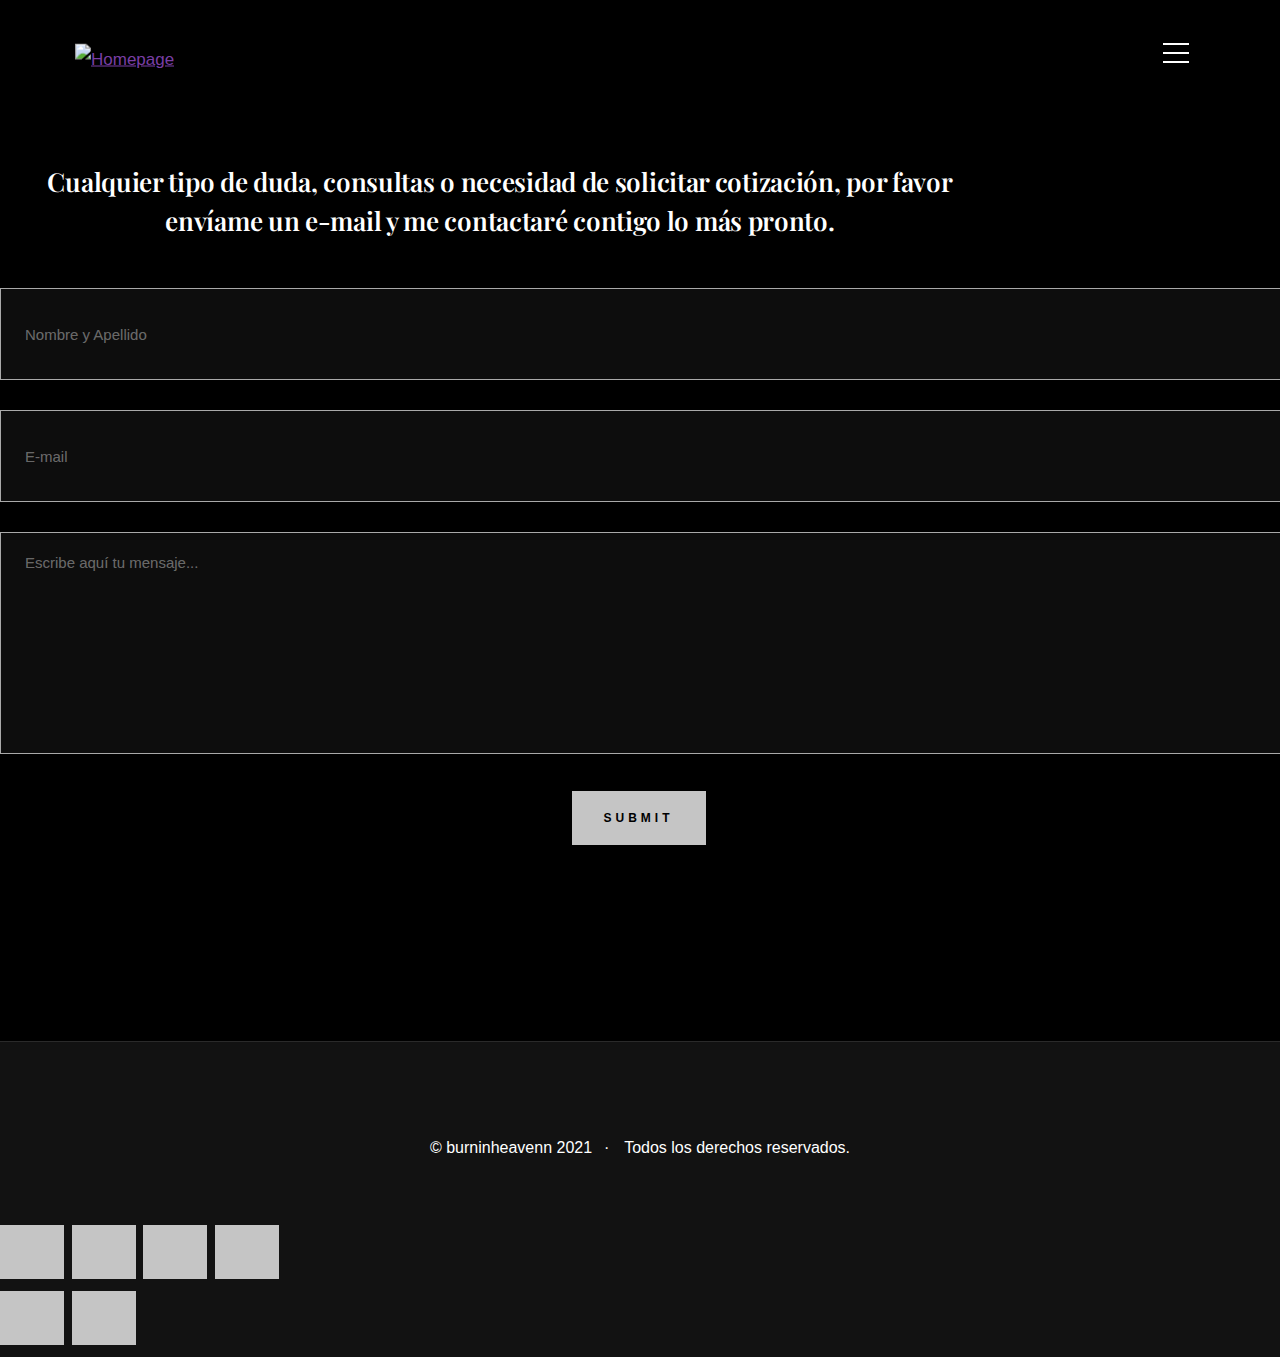
==== contact.html @ 13a66792 "Ajustes1" ====
<!DOCTYPE html>
<html class="no-js" lang="en">
<head>

    <!--- basic page needs
    ================================================== -->
    <meta charset="utf-8">
    <title>Néstor Arias - Portfolio</title>
    <meta name="description" content="">
    <meta name="author" content="">

    <!-- mobile specific metas
    ================================================== -->
    <meta name="viewport" content="width=device-width, initial-scale=1">

    <!-- CSS
    ================================================== -->
    <link rel="stylesheet" href="css/base.css">
    <link rel="stylesheet" href="css/vendor.css">
    <link rel="stylesheet" href="css/main.css">

    <!-- script
    ================================================== -->
    <script src="js/modernizr.js"></script>

    <!-- favicons
    ================================================== -->
    <link rel="shortcut icon" href="#" type="image/x-icon">
    <link rel="icon" href="#" type="image/x-icon">
    <link rel="preconnect" href="https://fonts.gstatic.com"> 
    <link href="https://fonts.googleapis.com/css2?family=Playfair+Display:ital,wght@0,400;0,500;0,600;0,700;0,800;0,900;1,400;1,500;1,600;1,700;1,800;1,900&display=swap" rel="stylesheet"> 

</head>


<body id="top">
    
    <!-- preloader
    ================================================== -->
    <div id="preloader">
        <div id="loader" class="dots-jump">
            <div></div>
            <div></div>
            <div></div>
        </div>
    </div>

    <!-- header
    ================================================== -->
    <header class="s-header">

        <div class="header-logo">
            <a class="site-logo" href="index.html">
                <img src="images/logosvg.svg" alt="Homepage">
            </a>
        </div> <!-- end header-logo -->

        <nav class="header-nav">

            <a href="#0" class="header-nav__close" title="close"><span>Close</span></a>

            <div class="header-nav__content">
                
                <ul class="header-nav__list">
                    <li><a href="index.html" title="inicio">Inicio</a></li>
                    <!-- <li><a href="#about" title="sobremi">Sobre mí</a></li>
                    <li><a href="#services" title="experiencia">Experiencia</a></li> -->
                    <li><a href="portfolio.html" title="portafolio">Portafolio</a></li>
                    <li><a href="contact.html" title="contacto">Contacto</a></li>
                </ul>
        
                <ul class="header-nav__social">
                    <li>
                        <a href="https://www.facebook.com/profile.php?id=586938598" target="_blank"><i class="fab fa-facebook"></i></a>
                    </li>
                    <li>
                        <a href="https://www.instagram.com/burninheavenn/" target="_blank"><i class="fab fa-instagram"></i></a>
                    </li>
                    <li>
                        <a href="https://www.behance.net/Nestorariasb" target="_blank"><i class="fab fa-behance"></i></a>
                    </li>
                </ul>

            </div> <!-- end header-nav__content -->

        </nav> <!-- end header-nav -->

        <a class="header-menu-toggle" href="#0">
            <span class="header-menu-icon"></span>
        </a>

    </header> <!-- end s-header -->



    <section id="contact" class="s-contact target-section">


        <div class="row section-header narrow" data-aos="fade-up">
            <div class="col-full">
                <h1 class="display-1">Cualquier tipo de duda, consultas o necesidad de solicitar cotización, por favor envíame un e-mail y me contactaré contigo lo más pronto.</h1>
            </div>
        </div> 

        <div class="row contact-main" data-aos="fade-up">
            <div class="col-six">
                <form action="">
                    <input type="text" placeholder="Nombre y Apellido">
                    <input type="email" placeholder="E-mail">
                    <textarea name="" id="" placeholder="Escribe aquí tu mensaje..."></textarea>
                    <input type="submit">
                </form>
            </div>
            <div class="col-six">
                <img style="width: 100%;" src="./images/portfolio/nestor/proyectosPersonales/th3.png" alt="">
            </div>
        </div>

    </section> 



    
    <footer>
        <div class="row">
            <div class="col-full ss-copyright">
                <span>© burninheavenn 2021</span> 
                <span>Todos los derechos reservados.</span>
            </div>
        </div>
    </footer>





    
    <div aria-hidden="true" class="pswp" role="dialog" tabindex="-1">

        <div class="pswp__bg"></div>
        <div class="pswp__scroll-wrap">

            <div class="pswp__container">
                <div class="pswp__item"></div>
                <div class="pswp__item"></div>
                <div class="pswp__item"></div>
            </div>

            <div class="pswp__ui pswp__ui--hidden">
                <div class="pswp__top-bar">
                    <div class="pswp__counter"></div><button class="pswp__button pswp__button--close" title="Close (Esc)"></button> <button class="pswp__button pswp__button--share" title=
                    "Share"></button> <button class="pswp__button pswp__button--fs" title="Toggle fullscreen"></button> <button class="pswp__button pswp__button--zoom" title=
                    "Zoom in/out"></button>
                    <div class="pswp__preloader">
                        <div class="pswp__preloader__icn">
                            <div class="pswp__preloader__cut">
                                <div class="pswp__preloader__donut"></div>
                            </div>
                        </div>
                    </div>
                </div>
                <div class="pswp__share-modal pswp__share-modal--hidden pswp__single-tap">
                    <div class="pswp__share-tooltip"></div>
                </div><button class="pswp__button pswp__button--arrow--left" title="Previous (arrow left)"></button> <button class="pswp__button pswp__button--arrow--right" title=
                "Next (arrow right)"></button>
                <div class="pswp__caption">
                    <div class="pswp__caption__center"></div>
                </div>
            </div>

        </div>

    </div>


    <!-- Java Script
    ================================================== -->
    <script src="js/jquery-3.2.1.min.js"></script>
    <script src="js/plugins.js"></script>
    <script src="js/main.js"></script>

</body>
---- css/main.css ----
/* =================================================================== 
 *
 *  Sublime v1.0 Main Stylesheet
 *  06-10-2018
 *  ------------------------------------------------------------------
 *
 *  TOC:
 *  # base style overrides
 *    ## links
 *  # typography & general theme styles
 *    ## Lists
 *    ## responsive video container
 *    ## floated image
 *    ## tables
 *    ## Spacing 
 *  # preloader
 *  # forms
 *    ## Style Placeholder Text
 *    ## Change Autocomplete styles
 *  # buttons
 *  # additional components
 *    ## alert box
 *    ## additional typo styles
 *    ## skillbars
 *  # reusable and common theme styles
 *    ## display headings
 *    ## section header
 *    ## grid overlay
 *  # header styles
 *    ## header logo
 *    ## main navigation
 *    ## mobile menu toggle 
 *  # home
 *    ## home content
 *    ## home video link
 *    ## home buttons
 *    ## home scroll
 *    ## home social
 *    ## home animations
 *  # about
 *    ## about process
 *  # services  
 *    ## services list
 *  # works
 *    ## bricks/masonry
 *  # clients
 *  # testimonials
 *  # contact
 *    ## contact social
 *  # footer
 *    ## copyright
 *    ## go top
 *
 * =================================================================== */


/* ===================================================================
 * # base style overrides
 *
 * ------------------------------------------------------------------- */
html {
  font-size: 10px;
}

@media only screen and (max-width:400px) {
  html {
    font-size: 9.411764705882353px;
  }

}

html,
body {
  height: 100%;
}

body {
  background: #121212;
  font-family: "Nunito Sans", sans-serif;
  font-size: 1.7rem;
  font-style: normal;
  font-weight: normal;
  line-height: 1.941;
  color: rgba(255, 255, 255, 0.3);
  margin: 0;
  padding: 0;
}





/* ------------------------------------------------------------------- 
 * ## links
 * ------------------------------------------------------------------- */
a {
  color: #793ea5;
  -webkit-transition: all 0.3s ease-in-out;
  transition: all 0.3s ease-in-out;
}

a:hover,
a:focus,
a:active {
  color: #FFFFFF;
}

a:hover,
a:active {
  outline: 0;
}


/* ===================================================================
 * # typography & general theme styles
 * 
 * ------------------------------------------------------------------- */
h1, h2, h3, h4, h5, h6, .h1, .h2, .h3, .h4, .h5, .h6 {
  font-family: "Playfair Display", sans-serif;
  font-weight: 600;
  color: #FFFFFF;
  text-rendering: optimizeLegibility;
}

h1, .h1, h2, .h2, h3, .h3, h4, .h4 {
  margin-top: 6rem;
  margin-bottom: 1.8rem;
}

@media only screen and (max-width:600px) {
  h1, .h1, h2, .h2, h3, .h3, h4, .h4 {
    margin-top: 5.1rem;
  }
}

h5, .h5, h6, .h6 {
  margin-top: 4.2rem;
  margin-bottom: 1.5rem;
}

@media only screen and (max-width:600px) {
  h5, .h5, h6, .h6 {
    margin-top: 3.6rem;
    margin-bottom: 0.9rem;
  }
}

h1, .h1 {
  font-size: 3.6rem;
  line-height: 1.25;
  letter-spacing: -.1rem;
}

@media only screen and (max-width:600px) {
  h1, .h1 {
    font-size: 3.3rem;
    letter-spacing: -.07rem;
  }
}

h2, .h2 {
  font-size: 3rem;
  line-height: 1.3;
}

h3, .h3 {
  font-size: 2.4rem;
  line-height: 1.25;
}

h4, .h4 {
  font-size: 2.1rem;
  line-height: 1.286;
}

h5, .h5 {
  font-size: 1.8rem;
  line-height: 1.333;
}

h6, .h6 {
  font-size: 1.6rem;
  line-height: 1.3125;
  text-transform: uppercase;
  letter-spacing: .16rem;
}

p img {
  margin: 0;
}

p.lead {
  font-family: "Nunito Sans", sans-serif;
  font-weight: 300;
  font-size: 2.4rem;
  line-height: 1.625;
  margin-bottom: 3.6rem;
  color: rgba(255, 255, 255, 0.2);
}

@media only screen and (max-width:1200px) {
  p.lead {
    font-size: 2.2rem;
  }

}

@media only screen and (max-width:1000px) {
  p.lead {
    font-size: 2.1rem;
  }

}

@media only screen and (max-width:800px) {
  p.lead {
    font-size: 2rem;
  }

}

em,
i,
strong,
b {
  font-size: inherit;
  line-height: inherit;
}

em,
i {
  font-family: "Nunito Sans", sans-serif;
  font-style: italic;
}

strong,
b {
  font-family: "Nunito Sans", sans-serif;
  font-weight: 700;
}

small {
  font-size: 1.2rem;
  line-height: inherit;
}

blockquote {
  margin: 3.9rem 0;
  padding-left: 4.5rem;
  position: relative;
}

blockquote:before {
  content: "\201C";
  font-size: 10rem;
  line-height: 0px;
  margin: 0;
  color: rgba(255, 255, 255, 0.15);
  font-family: arial, sans-serif;
  position: absolute;
  top: 3.6rem;
  left: 0;
}

blockquote p {
  font-family: "Nunito Sans", sans-serif;
  padding: 0;
  font-size: 2.1rem;
  line-height: 1.857;
  color: rgba(255, 255, 255, 0.7);
}

blockquote cite {
  display: block;
  font-family: "Montserrat", sans-serif;
  font-size: 1.4rem;
  font-style: normal;
  line-height: 1.5;
}

blockquote cite:before {
  content: "\2014 \0020";
}

blockquote cite a,
blockquote cite a:visited {
  color: rgba(255, 255, 255, 0.3);
  border: none;
}

abbr {
  font-family: "Nunito Sans", sans-serif;
  font-weight: 700;
  font-variant: small-caps;
  text-transform: lowercase;
  letter-spacing: .05rem;
  color: rgba(255, 255, 255, 0.2);
}

var,
kbd,
samp,
code,
pre {
  font-family: Consolas, "Andale Mono", Courier, "Courier New", monospace;
}

pre {
  padding: 2.4rem 3rem 3rem;
  background: #F1F1F1;
  overflow-x: auto;
}

code {
  font-size: 1.4rem;
  margin: 0 .2rem;
  padding: .3rem .6rem;
  white-space: nowrap;
  background: #1f1f1f;
  border: 1px solid #252525;
  color: rgba(255, 255, 255, 0.7);
  border-radius: 3px;
}

pre > code {
  display: block;
  white-space: pre;
  line-height: 2;
  padding: 0;
  margin: 0;
}

pre.prettyprint > code {
  border: none;
}

del {
  text-decoration: line-through;
}

abbr[title],
dfn[title] {
  border-bottom: 1px dotted;
  cursor: help;
  text-decoration: none;
}

mark {
  background: #ffd900;
  color: #000000;
}

hr {
  border: solid rgba(255, 255, 255, 0.05);
  border-width: 1px 0 0;
  clear: both;
  margin: 2.4rem 0 1.5rem;
  height: 0;
}

/* ------------------------------------------------------------------- 
 * ## Lists
 * ------------------------------------------------------------------- */
ol {
  list-style: decimal;
}

ul {
  list-style: disc;
}

li {
  display: list-item;
}

ol,
ul {
  margin-left: 1.7rem;
}

ul li {
  padding-left: .4rem;
}

ul ul,
ul ol,
ol ol,
ol ul {
  margin: .6rem 0 .6rem 1.7rem;
}

ul.disc li {
  display: list-item;
  list-style: none;
  padding: 0 0 0 .8rem;
  position: relative;
}

ul.disc li::before {
  content: "";
  display: inline-block;
  width: 8px;
  height: 8px;
  border-radius: 50%;
  background: #793ea5;
  position: absolute;
  left: -17px;
  top: 11px;
  vertical-align: middle;
}

dt {
  margin: 0;
  color: #793ea5;
}

dd {
  margin: 0 0 0 2rem;
}

/* ------------------------------------------------------------------- 
 * ## responsive video container
 * ------------------------------------------------------------------- */
.video-container {
  position: relative;
  padding-bottom: 56.25%;
  height: 0;
  overflow: hidden;
}

.video-container iframe,
.video-container object,
.video-container embed,
.video-container video {
  position: absolute;
  top: 0;
  left: 0;
}

/* ------------------------------------------------------------------- 
 * ## floated image
 * ------------------------------------------------------------------- */
img.pull-right {
  margin: 1.5rem 0 0 3rem;
}

img.pull-left {
  margin: 1.5rem 3rem 0 0;
}

/* ------------------------------------------------------------------- 
 * ## tables
 * ------------------------------------------------------------------- */
table {
  border-width: 0;
  width: 100%;
  max-width: 100%;
  font-family: "Nunito Sans", sans-serif;
  border-collapse: collapse;
}

th,
td {
  padding: 1.5rem 3rem;
  text-align: left;
  border-bottom: 1px solid rgba(255, 255, 255, 0.05);
}

th {
  color: #FFFFFF;
  font-family: "Nunito Sans", sans-serif;
  font-weight: 700;
}

td {
  line-height: 1.5;
}

th:first-child,
td:first-child {
  padding-left: 0;
}

th:last-child,
td:last-child {
  padding-right: 0;
}

.table-responsive {
  overflow-x: auto;
  -webkit-overflow-scrolling: touch;
}

/* ------------------------------------------------------------------- 
 * ## Spacing 
 * ------------------------------------------------------------------- */
button,
.btn {
  margin-bottom: 1.2rem;
}

fieldset {
  margin-bottom: 1.5rem;
}

input,
textarea,
select,
pre,
blockquote,
figure,
table,
p,
ul,
ol,
dl,
form,
.video-container,
.ss-custom-select {
  margin-bottom: 3rem;
}


/* ===================================================================
 * # preloader - (_preloader-dots.scss)
 *
 * ------------------------------------------------------------------- */
#preloader {
  position: fixed;
  top: 0;
  left: 0;
  right: 0;
  bottom: 0;
  background: #151515;
  z-index: 800;
  height: 100vh;
  width: 100%;
  overflow: hidden;
}

.no-js #preloader,
.oldie #preloader {
  display: none;
}

#loader {
  position: absolute;
  left: 50%;
  top: 50%;
  width: 6px;
  height: 6px;
  padding: 0;
  display: inline-block;
  -webkit-transform: translate3d(-50%, -50%, 0);
  -ms-transform: translate3d(-50%, -50%, 0);
  transform: translate3d(-50%, -50%, 0);
}

#loader > div {
  content: "";
  background: #FFFFFF;
  width: 6px;
  height: 6px;
  position: absolute;
  top: 0;
  left: 0;
  border-radius: 50%;
}

#loader > div:nth-of-type(1) {
  left: 15px;
}

#loader > div:nth-of-type(3) {
  left: -15px;
}

/* dots jump */
.dots-jump > div {
  -webkit-animation: dots-jump 1.2s infinite ease;
  animation: dots-jump 1.2s infinite ease;
  animation-delay: 0.2s;
}

.dots-jump > div:nth-of-type(1) {
  animation-delay: 0.4s;
}

.dots-jump > div:nth-of-type(3) {
  animation-delay: 0s;
}

@-webkit-keyframes dots-jump {
  0% {
    top: 0;
  }

  40% {
    top: -6px;
  }

  80% {
    top: 0;
  }

}

@keyframes dots-jump {
  0% {
    top: 0;
  }

  40% {
    top: -6px;
  }

  80% {
    top: 0;
  }

}

/* dots fade */
.dots-fade > div {
  -webkit-animation: dots-fade 1.6s infinite ease;
  animation: dots-fade 1.6s infinite ease;
  animation-delay: 0.4s;
}

.dots-fade > div:nth-of-type(1) {
  animation-delay: 0.8s;
}

.dots-fade > div:nth-of-type(3) {
  animation-delay: 0s;
}

@-webkit-keyframes dots-fade {
  0% {
    opacity: 1;
  }

  40% {
    opacity: 0.2;
  }

  80% {
    opacity: 1;
  }

}

@keyframes dots-fade {
  0% {
    opacity: 1;
  }

  40% {
    opacity: 0.2;
  }

  80% {
    opacity: 1;
  }

}

/* dots pulse */
.dots-pulse > div {
  -webkit-animation: dots-pulse 1.2s infinite ease;
  animation: dots-pulse 1.2s infinite ease;
  animation-delay: 0.2s;
}

.dots-pulse > div:nth-of-type(1) {
  animation-delay: 0.4s;
}

.dots-pulse > div:nth-of-type(3) {
  animation-delay: 0s;
}

@-webkit-keyframes dots-pulse {
  0% {
    -webkit-transform: scale(1);
    transform: scale(1);
  }

  40% {
    -webkit-transform: scale(1.1);
    transform: scale(1.3);
  }

  80% {
    -webkit-transform: scale(1);
    transform: scale(1);
  }

}

@keyframes dots-pulse {
  0% {
    -webkit-transform: scale(1);
    transform: scale(1);
  }

  40% {
    -webkit-transform: scale(1.1);
    transform: scale(1.3);
  }

  80% {
    -webkit-transform: scale(1);
    transform: scale(1);
  }

}


/* ===================================================================
 * # forms
 *
 * ------------------------------------------------------------------- */
fieldset {
  border: none;
}

input[type="email"],
input[type="number"],
input[type="search"],
input[type="text"],
input[type="tel"],
input[type="url"],
input[type="password"],
textarea,
select {
  display: block;
  height: 6rem;
  padding: 1.5rem 2.4rem;
  border: 1px darkgray solid;
  outline: none;
  color: rgba(255, 255, 255, 0.7);
  font-family: "Nunito Sans", sans-serif;
  font-size: 1.5rem;
  line-height: 3rem;
  width: 100%;
  background: rgba(255, 255, 255, 0.05);
  -webkit-transition: all 0.3s ease-in-out;
  transition: all 0.3s ease-in-out;

}

.ss-custom-select {
  position: relative;
  padding: 0;
}

.ss-custom-select select {
  -webkit-appearance: none;
  -moz-appearance: none;
  -ms-appearance: none;
  -o-appearance: none;
  appearance: none;
  text-indent: 0.01px;
  text-overflow: '';
  margin: 0;
  line-height: 3rem;
  vertical-align: middle;
}

.ss-custom-select select option {
  padding-left: 2rem;
  padding-right: 2rem;
  color: #666666;
  background: #FFFFFF;
}

.ss-custom-select select::-ms-expand {
  display: none;
}

.ss-custom-select::after {
  border-bottom: 2px solid rgba(255, 255, 255, 0.5);
  border-right: 2px solid rgba(255, 255, 255, 0.5);
  content: '';
  display: block;
  height: 8px;
  width: 8px;
  margin-top: -7px;
  pointer-events: none;
  position: absolute;
  right: 2.4rem;
  top: 50%;
  -webkit-transform-origin: 66% 66%;
  -ms-transform-origin: 66% 66%;
  transform-origin: 66% 66%;
  -webkit-transform: rotate(45deg);
  -ms-transform: rotate(45deg);
  transform: rotate(45deg);
  -webkit-transition: all 0.15s ease-in-out;
  transition: all 0.15s ease-in-out;
}

/* IE9 and below */
.oldie .cl-custom-select::after {
  display: none;
}

textarea {
  min-height: 190px;
}

form{
  width: 100%;
}

input[type="email"]:focus,
input[type="number"]:focus,
input[type="search"]:focus,
input[type="text"]:focus,
input[type="tel"]:focus,
input[type="url"]:focus,
input[type="password"]:focus,
textarea:focus,
select:focus {
  color: #FFFFFF;
}

label,
legend {
  font-family: "Nunito Sans", sans-serif;
  font-weight: 700;
  font-size: 1.4rem;
  margin-bottom: .9rem;
  line-height: 1.714;
  color: #FFFFFF;
  display: block;
}

input[type="checkbox"],
input[type="radio"] {
  display: inline;
}

label > .label-text {
  display: inline-block;
  margin-left: 1rem;
  font-family: "Nunito Sans", sans-serif;
  font-weight: normal;
  line-height: inherit;
}

label > input[type="checkbox"],
label > input[type="radio"] {
  margin: 0;
  position: relative;
  top: .15rem;
}

/* ------------------------------------------------------------------- 
 * ## Style Placeholder Text
 * ------------------------------------------------------------------- */
::-webkit-input-placeholder {

  /* WebKit, Blink, Edge */
  color: rgba(255, 255, 255, 0.4);
}

:-moz-placeholder {

  /* Mozilla Firefox 4 to 18 */
  color: rgba(255, 255, 255, 0.4);
  opacity: 1;
}

::-moz-placeholder {

  /* Mozilla Firefox 19+ */
  color: rgba(255, 255, 255, 0.4);
  opacity: 1;
}

:-ms-input-placeholder {

  /* Internet Explorer 10-11 */
  color: rgba(255, 255, 255, 0.4);
}

::-ms-input-placeholder {

  /* Microsoft Edge */
  color: rgba(255, 255, 255, 0.4);
}

::placeholder {

  /* Most modern browsers support this now. */
  color: rgba(255, 255, 255, 0.4);
}

.placeholder {
  color: rgba(255, 255, 255, 0.4) !important;
}

/* ------------------------------------------------------------------- 
 * ## Change Autocomplete styles in Chrome
 * ------------------------------------------------------------------- */
input:-webkit-autofill,
input:-webkit-autofill:hover,
input:-webkit-autofill:focus
input:-webkit-autofill,
textarea:-webkit-autofill,
textarea:-webkit-autofill:hover
textarea:-webkit-autofill:focus,
select:-webkit-autofill,
select:-webkit-autofill:hover,
select:-webkit-autofill:focus {
  -webkit-text-fill-color: #793ea5;
  transition: background-color 5000s ease-in-out 0s;
}


/* ===================================================================
 * # buttons
 *
 * ------------------------------------------------------------------- */
.btn,
button,
input[type="submit"],
input[type="reset"],
input[type="button"] {
  display: inline-block;
  font-family: "Nunito Sans", sans-serif;
  font-weight: 700;
  font-size: 1.2rem;
  text-transform: uppercase;
  letter-spacing: .4rem;
  height: 5.4rem;
  line-height: 5rem;
  padding: 0 3rem;
  margin: 0 .3rem 1.2rem 0;
  color: #000000;
  text-decoration: none;
  text-align: center;
  white-space: nowrap;
  cursor: pointer;
  -webkit-transition: all 0.3s ease-in-out;
  transition: all 0.3s ease-in-out;
  background-color: #c5c5c5;
  border: .2rem solid #c5c5c5;
}

.btn:hover,
button:hover,
input[type="submit"]:hover,
input[type="reset"]:hover,
input[type="button"]:hover,
.btn:focus,
button:focus,
input[type="submit"]:focus,
input[type="reset"]:focus,
input[type="button"]:focus {
  background-color: #b8b8b8;
  border-color: #b8b8b8;
  color: #000000;
  outline: 0;
}

/* button primary
 * ------------------------------------------------- */
.btn.btn--primary,
button.btn--primary,
input[type="submit"].btn--primary,
input[type="reset"].btn--primary,
input[type="button"].btn--primary {
  background: #793ea5;
  border-color: #793ea5;
  color: #FFFFFF;
}

.btn.btn--primary:hover,
button.btn--primary:hover,
input[type="submit"].btn--primary:hover,
input[type="reset"].btn--primary:hover,
input[type="button"].btn--primary:hover,
.btn.btn--primary:focus,
button.btn--primary:focus,
input[type="submit"].btn--primary:focus,
input[type="reset"].btn--primary:focus,
input[type="button"].btn--primary:focus {
  background: #6b3792;
  border-color: #6b3792;
}

/* button modifiers
 * ------------------------------------------------- */
.btn.full-width,
button.full-width {
  width: 100%;
  margin-right: 0;
}

.btn--medium,
button.btn--medium {
  height: 5.7rem !important;
  line-height: 5.3rem !important;
}

.btn--large,
button.btn--large {
  height: 6rem !important;
  line-height: 5.6rem !important;
}

.btn--stroke,
button.btn--stroke {
  background: transparent !important;
  border: 0.2rem solid #FFFFFF;
  color: #FFFFFF;
}

.btn--stroke:hover,
button.btn--stroke:hover {
  background: #FFFFFF !important;
  border: 0.2rem solid #FFFFFF;
  color: #000000;
}

.btn--pill,
button.btn--pill {
  padding-left: 3rem !important;
  padding-right: 3rem !important;
  border-radius: 1000px !important;
}

button::-moz-focus-inner,
input::-moz-focus-inner {
  border: 0;
  padding: 0;
}


/* =================================================================== 
 * # additional components
 *
 * ------------------------------------------------------------------- */

/* ------------------------------------------------------------------- 
 * ## alert box - (_alert-box.scss)
 * ------------------------------------------------------------------- */
.alert-box {
  padding: 2.1rem 4rem 2.1rem 3rem;
  position: relative;
  margin-bottom: 3rem;
  border-radius: 3px;
  font-family: "Nunito Sans", sans-serif;
  font-weight: 600;
  font-size: 1.5rem;
  line-height: 1.6;
}

.alert-box__close {
  position: absolute;
  right: 1.8rem;
  top: 1.8rem;
  cursor: pointer;
}

.alert-box__close.fa {
  font-size: 12px;
}

.alert-box--error {
  background-color: #ffd1d2;
  color: #e65153;
}

.alert-box--success {
  background-color: #c8e675;
  color: #758c36;
}

.alert-box--info {
  background-color: #d7ecfb;
  color: #4a95cc;
}

.alert-box--notice {
  background-color: #fff099;
  color: #bba31b;
}

/* ------------------------------------------------------------------- 
 * ## additional typo styles - (_additional-typo.scss)
 * ------------------------------------------------------------------- */

/* drop cap 
 * ----------------------------------------------- */
.drop-cap:first-letter {
  float: left;
  margin: 0;
  padding: 1.5rem .6rem 0 0;
  font-family: "Nunito Sans", sans-serif;
  font-weight: 700;
  font-size: 8.4rem;
  line-height: 6rem;
  text-indent: 0;
  background: transparent;
  color: rgba(255, 255, 255, 0.7);
}

/* line definition style 
 * ----------------------------------------------- */
.lining dt,
.lining dd {
  display: inline;
  margin: 0;
}

.lining dt + dt:before,
.lining dd + dt:before {
  content: "\A";
  white-space: pre;
}

.lining dd + dd:before {
  content: ", ";
}

.lining dd + dd:before {
  content: ", ";
}

.lining dd:before {
  content: ": ";
  margin-left: -0.2em;
}

/* dictionary definition style 
 * ----------------------------------------------- */
.dictionary-style dt {
  display: inline;
  counter-reset: definitions;
}

.dictionary-style dt + dt:before {
  content: ", ";
  margin-left: -0.2em;
}

.dictionary-style dd {
  display: block;
  counter-increment: definitions;
}

.dictionary-style dd:before {
  content: counter(definitions, decimal) ". ";
}

/** 
 * Pull Quotes
 * -----------
 * markup:
 *
 * <aside class="pull-quote">
 *    <blockquote>
 *      <p></p>
 *    </blockquote>
 *  </aside>
 *
 * --------------------------------------------------------------------- */
.pull-quote {
  position: relative;
  padding: 2.1rem 3rem 2.1rem 0px;
}

.pull-quote:before,
.pull-quote:after {
  height: 1em;
  position: absolute;
  font-size: 10rem;
  font-family: Arial, Sans-Serif;
  color: rgba(255, 255, 255, 0.15);
}

.pull-quote:before {
  content: "\201C";
  top: -3.6rem;
  left: 0;
}

.pull-quote:after {
  content: '\201D';
  bottom: 3.6rem;
  right: 0;
}

.pull-quote blockquote {
  margin: 0;
}

.pull-quote blockquote:before {
  content: none;
}

/** 
 * Stats Tab
 * ---------
 * markup:
 *
 * <ul class="stats-tabs">
 *    <li><a href="#">[value]<em>[name]</em></a></li>
 *  </ul>
 *
 * Extend this object into your markup.
 *
 * --------------------------------------------------------------------- */
.stats-tabs {
  padding: 0;
  margin: 3rem 0;
}

.stats-tabs li {
  display: inline-block;
  margin: 0 1.5rem 3rem 0;
  padding: 0 1.5rem 0 0;
  border-right: 1px solid rgba(255, 255, 255, 0.05);
}

.stats-tabs li:last-child {
  margin: 0;
  padding: 0;
  border: none;
}

.stats-tabs li a {
  display: inline-block;
  font-size: 2.5rem;
  font-family: "Nunito Sans", sans-serif;
  font-weight: 700;
  border: none;
  color: #FFFFFF;
}

.stats-tabs li a:hover {
  color: #793ea5;
}

.stats-tabs li a em {
  display: block;
  margin: .6rem 0 0 0;
  font-family: "Nunito Sans", sans-serif;
  font-size: 1.4rem;
  font-weight: normal;
  font-style: normal;
}

/* ------------------------------------------------------------------- 
 * ## skillbars  - (_skillbars.scss)
 * ------------------------------------------------------------------- */
.skill-bars {
  list-style: none;
  margin: 6rem 0 3rem;
}

.skill-bars li {
  height: .6rem;
  background: rgba(255, 255, 255, 0.1);
  width: 100%;
  margin-bottom: 6.9rem;
  padding: 0;
  position: relative;
}

.skill-bars li strong {
  position: absolute;
  left: 0;
  top: -3rem;
  font-family: "Nunito Sans", sans-serif;
  font-weight: 700;
  color: #FFFFFF;
  text-transform: uppercase;
  letter-spacing: .2rem;
  font-size: 1.4rem;
  line-height: 2.4rem;
}

.skill-bars li .progress {
  background: #793ea5;
  position: relative;
  height: 100%;
}

.skill-bars li .progress span {
  position: absolute;
  right: 0;
  top: -3.6rem;
  display: block;
  font-family: "Nunito Sans", sans-serif;
  color: #FFFFFF;
  font-size: 1.1rem;
  line-height: 1;
  background: #793ea5;
  padding: .6rem .6rem;
  border-radius: 3px;
}

.skill-bars li .progress span::after {
  position: absolute;
  left: 50%;
  bottom: -5px;
  margin-left: -5px;
  border-right: 5px solid transparent;
  border-left: 5px solid transparent;
  border-top: 5px solid #793ea5;
  content: "";
}

.skill-bars li .percent5 {
  width: 5%;
}

.skill-bars li .percent10 {
  width: 10%;
}

.skill-bars li .percent15 {
  width: 15%;
}

.skill-bars li .percent20 {
  width: 20%;
}

.skill-bars li .percent25 {
  width: 25%;
}

.skill-bars li .percent30 {
  width: 30%;
}

.skill-bars li .percent35 {
  width: 35%;
}

.skill-bars li .percent40 {
  width: 40%;
}

.skill-bars li .percent45 {
  width: 45%;
}

.skill-bars li .percent50 {
  width: 50%;
}

.skill-bars li .percent55 {
  width: 55%;
}

.skill-bars li .percent60 {
  width: 60%;
}

.skill-bars li .percent65 {
  width: 65%;
}

.skill-bars li .percent70 {
  width: 70%;
}

.skill-bars li .percent75 {
  width: 75%;
}

.skill-bars li .percent80 {
  width: 80%;
}

.skill-bars li .percent85 {
  width: 85%;
}

.skill-bars li .percent90 {
  width: 90%;
}

.skill-bars li .percent95 {
  width: 95%;
}

.skill-bars li .percent100 {
  width: 100%;
}


/* ===================================================================
 * # reusable and common theme styles
 *
 * ------------------------------------------------------------------- */
body.menu-is-open {
  overflow: hidden;
}

.wide {
  max-width: 1400px;
}

.narrow {
  max-width: 1000px;
}

.bit-narrow {
  max-width: 1120px;
}

.darker {
  background-color: #0f0f0f;
}

/* ------------------------------------------------------------------- 
 * ## display headings
 * ------------------------------------------------------------------- */
.display-1 {
  font-family: "Playfair Display", sans-serif;
  font-weight: 600;
  font-size: 2.6rem;
  line-height: 1.5;
  letter-spacing: -0.03rem;
  margin-top: 0;
  margin-bottom: 4.8rem;
}

.subhead {
  font-family: "Playfair Display", sans-serif;
  font-weight: 600;
  font-size: 1.8rem;
  line-height: 1.333;
  text-transform: uppercase;
  letter-spacing: .25rem;
  color: #793ea5;
  margin-top: 0;
  margin-bottom: 3rem;
  position: relative;
}

.item-title {
  font-size: 2.4rem;
  line-height: 1.5;
  margin-top: 0;
  margin-bottom: 2.4rem;
}


.rowBotonVolver{
  display: flex;
  flex-direction: column;
  align-items: center;
}

.rowBotonVolver button{
  margin-top: 40px;
  max-width: 300px;
  border: 1px solid darkgray;
  background-color: transparent;
  color: darkgray;
  transition: 0.3s;
}

.rowBotonVolver button:hover{
  border: 1px solid darkgray;
  background-color: darkgray;
  color: black;
  transition: 0.3s;
}


/* ------------------------------------------------------------------- 
 * ## section header
 * ------------------------------------------------------------------- */
.section-header.has-bottom-sep {
  padding-bottom: 1.5rem;
  position: relative;
  text-align: center;
}

.section-header.has-bottom-sep::before {
  content: "";
  display: inline-block;
  height: 1px;
  width: 550px;
  background-color: rgba(255, 255, 255, 0.05);
  position: absolute;
  bottom: 0;
  left: 50%;
  -webkit-transform: translateX(-50%);
  -ms-transform: translateX(-50%);
  transform: translateX(-50%);
}

/* ------------------------------------------------------------------- 
 * ## grid overlay
 * ------------------------------------------------------------------- */
.grid-overlay {
  display: block;
  content: "";
  position: absolute;
  top: 0;
  left: 50%;
  bottom: 0;
  right: 0;
  max-width: 1200px;
  width: 89%;
  height: 100%;
  opacity: .5;
  border-right: 1px solid rgba(255, 255, 255, 0.1);
  border-left: 1px solid rgba(255, 255, 255, 0.1);
  -webkit-transform: translate3d(-50%, 0, 0);
  -ms-transform: translate3d(-50%, 0, 0);
  transform: translate3d(-50%, 0, 0);
  z-index: 3;
}

.grid-overlay > div,
.grid-overlay::before,
.grid-overlay::after {
  background-color: rgba(255, 255, 255, 0.1);
  position: absolute;
  top: 0;
  bottom: 0;
  height: 100%;
  width: 1px;
}

.grid-overlay::before {
  content: "";
  left: 25%;
}

.grid-overlay::after {
  content: "";
  right: 25%;
}

.grid-overlay > div {
  left: 50%;
}

.portfolio_item_header{

  background-position: center center;
  background-size: cover;
  background-attachment: fixed;
  filter: grayscale(100%);
}

.portfolio_item_header div{
  height: 100%;
  padding: 30px 10%;
  background-color: rgba(0,0,0,0.8);
  text-align: center;
  color: white;
}

.portfolio_item_header p{
  font-size: 13px;
}

.portfolio_item_header0{
  background-image:url(/images/portfolio/nestor/superficieSimbolica/zoom5.png);
}

.portfolio_item_header1{
  background-image:url(/images/portfolio/nestor/proyectosPersonales/pr2.png);
}

.portfolio_item_header2{
  background-image:url(/images/portfolio/nestor/superficieSimbolica/zoom2.png);
}





/* ------------------------------------------------------------------- 
 * responsive:
 * reusable and common theme styles
 * ------------------------------------------------------------------- */
@media only screen and (max-width:1600px) {
  .grid-overlay {
    border-right: none !important;
    border-left: none !important;
  }

  .grid-overlay::before {
    left: 22.5%;
  }

  .grid-overlay::after {
    right: 22.5%;
  }

}

@media only screen and (max-width:1200px) {
  .display-1 {
    font-size: 4.5rem;
  }

  .display-1 br {
    display: none;
  }

}

@media only screen and (max-width:1100px) {
  .display-1 {
    font-size: 4.2rem;
  }

}

@media only screen and (max-width:1000px) {
  .display-1 {
    font-size: 4rem;
  }

}

@media only screen and (max-width:800px) {
  .display-1 {
    font-size: 3.6rem;
    margin-bottom: 4.5rem;
  }

  .subhead {
    font-size: 1.6rem;
  }

  .section-header.has-bottom-sep::before {
    width: 300px;
  }

}

@media only screen and (max-width:700px) {
  .display-1 {
    font-size: 3.2rem;
  }

  .subhead {
    font-size: 1.5rem;
  }

}

@media only screen and (max-width:600px) {
  .display-1 {
    font-size: 2.8rem;
    margin-bottom: 4.2rem;
  }

  .header-nav__list {
    padding: 0;
  }

}

@media only screen and (max-width:500px) {
  .display-1 {
    font-size: 2.6rem;
  }

  .section-header.has-bottom-sep::before {
    width: 200px;
  }

}

@media only screen and (max-width:400px) {
  .display-1 {
    font-size: 2.4rem;
  }

  .subhead {
    font-size: 1.4rem;
  }

  .item-title {
    font-size: 2.1rem;
  }

  .grid-overlay > div,
  .grid-overlay::before,
  .grid-overlay::after {
    display: none;
  }

}


/* ===================================================================
 * # header styles
 *
 * ------------------------------------------------------------------- */
.s-header {
  z-index: 500;
  width: 100%;
  height: 78px;
  background-color: transparent;
  position: absolute;
  top: 21px;
}

/* -------------------------------------------------------------------
 * ## header logo
 * ------------------------------------------------------------------- */
.header-logo {
  z-index: 501;
  display: inline-block;
  margin: 0;
  padding: 0;
  position: absolute;
  left: 7.5rem;
  top: 50%;
  -webkit-transform: translateY(-50%);
  -ms-transform: translateY(-50%);
  transform: translateY(-50%);
  -webkit-transition: all 0.3s ease-in-out;
  transition: all 0.3s ease-in-out;
}

.header-logo a {
  display: block;
  padding: 0;
  outline: 0;
  border: none;
}

.header-logo img {
  width: 80px;
}

/* ------------------------------------------------------------------- 
 * ## main navigation 
 * ------------------------------------------------------------------- */
.header-nav {
  z-index: 600;
  font-size: 1.6rem;
  line-height: 1.875;
  padding: 3.6rem 3rem 3.6rem 6rem;
  height: 100%;
  width: 30%;
  background: #0C0C0C;
  color: rgba(255, 255, 255, 0.25);
  overflow-y: auto;
  overflow-x: hidden;
  position: fixed;
  right: 0;
  top: 0;
  -webkit-transition: all 0.5s cubic-bezier(0.7, 0.3, 0, 1);
  transition: all 0.5s cubic-bezier(0.7, 0.3, 0, 1);
  -webkit-transform: translateZ(0);
  -webkit-backface-visibility: hidden;
  -webkit-transform: translate3d(100%, 0, 0);
  -ms-transform: translate3d(100%, 0, 0);
  transform: translate3d(100%, 0, 0);
  visibility: hidden;
}

.header-nav a,
.header-nav a:visited {
  color: rgba(255, 255, 255, 0.5);
}

.header-nav a:hover,
.header-nav a:focus,
.header-nav a:active {
  color: white;
}

.header-nav h3 {
  display: inline-block;
  font-family: "Playfair Display", sans-serif;
  font-weight: 700;
  font-size: 12px;
  line-height: 1.25;
  text-transform: uppercase;
  letter-spacing: .4rem;
  margin-bottom: 7.2rem;
  margin-top: 1.2rem;
  padding-right: 140px;
  color: #793ea5;
  position: relative;
}

.header-nav h3::after {
  content: "";
  display: block;
  height: 1px;
  width: 110px;
  background-color: #793ea5;
  position: absolute;
  top: 50%;
  right: 0;
}

.header-nav p {
  margin-bottom: 2.7rem;
}

.header-nav__content,
.header-nav h3 {
  left: 100px;
  opacity: 0;
  visibility: hidden;
  -webkit-transform: translateZ(0);
  -webkit-backface-visibility: hidden;
}

.header-nav__content {
  position: relative;
  max-width: 300px;
}

.header-nav__list {
  font-family: "Playfair Display", sans-serif;
  font-weight: 600;
  font-size: 2.8rem;
  line-height: 1.286;
  margin: 0 0 4.2rem 0;
  padding-top: 70px;
  list-style: none;
  counter-reset: ctr;
}

.header-nav__list li {
  padding: .9rem 0;
}

.header-nav__list a {
  display: block;
  color: #FFFFFF;
  position: relative;
}

.header-nav__list a::before {
  display: block;
  content: counter(ctr, decimal-leading-zero) ".";
  counter-increment: ctr;
  font-family: "Playfair Display", sans-serif;
  font-size: 11px;
  color: rgba(255, 255, 255, 0.25);
  -webkit-transition: all 0.5s ease-in-out;
  transition: all 0.5s ease-in-out;
  position: relative;
}

.header-nav__list a:hover::before {
  color: #ff0000;
}

.header-nav__list .current a::before {
  color: #ff0000;
}

.header-nav__social {
  list-style: none;
  display: inline-block;
  font-size: 2.4rem;
  margin: 0;
}

.header-nav__social li {
  display: inline-block;
  margin-right: 12px;
  padding-left: 0;
}

.header-nav__social li a {
  color: rgba(255, 255, 255, 0.15);
}

.header-nav__social li a:hover,
.header-nav__social li a:focus {
  color: white;
}

.header-nav__social li:last-child {
  margin: 0;
}

.header-nav__close {
  z-index: 601;
  display: block;
  height: 30px;
  width: 30px;
  position: absolute;
  top: 39px;
  right: 30px;
  font: 0/0 a;
  text-shadow: none;
  color: transparent;
}





.header-nav__close span::before,
.header-nav__close span::after {
  content: "";
  display: block;
  height: 2px;
  width: 16px;
  background-color: #FFFFFF;
  position: absolute;
  top: 50%;
  left: 7px;
  margin-top: -1px;
}

.header-nav__close span::before {
  -webkit-transform: rotate(-45deg);
  -ms-transform: rotate(-45deg);
  transform: rotate(-45deg);
}

.header-nav__close span::after {
  -webkit-transform: rotate(45deg);
  -ms-transform: rotate(45deg);
  transform: rotate(45deg);
}

/* menu is open
 * ----------------------------------------------- */
.menu-is-open .header-nav {
  -webkit-transform: translate3d(0, 0, 0);
  -ms-transform: translate3d(0, 0, 0);
  transform: translate3d(0, 0, 0);
  visibility: visible;
  -webkit-overflow-scrolling: touch;
}

.menu-is-open .header-nav .header-nav__content,
.menu-is-open .header-nav h3 {
  opacity: 1;
  visibility: visible;
  -webkit-transition-property: all;
  transition-property: all;
  -webkit-transition-duration: 1s;
  transition-duration: 1s;
  -webkit-transition-timing-function: ease-in-out;
  transition-timing-function: ease-in-out;
  -webkit-transition-delay: 0.5s;
  transition-delay: 0.5s;
  left: 0;
}

/* ------------------------------------------------------------------- 
 * ## mobile menu toggle 
 * ------------------------------------------------------------------- */
.header-menu-toggle {
  width: 48px;
  height: 45px;
  line-height: 45px;
  font-family: "Playfair Display", sans-serif;
  font-weight: 600;
  font-size: 13px;
  text-transform: uppercase;
  letter-spacing: .5rem;
  color: #FFFFFF;
  -webkit-transition: all 0.5s ease-in-out;
  transition: all 0.5s ease-in-out;
  position: fixed;
  right: 8rem;
  top: 30px;
}

.header-menu-toggle.opaque {
  background-color: #000000;
}

.header-menu-icon {
  display: block;
  width: 26px;
  height: 2px;
  margin-top: -1px;
  right: auto;
  bottom: auto;
  background-color: white;
  position: absolute;
  left: 11px;
  top: 50%;
}

.header-menu-icon::before,
.header-menu-icon::after {
  content: '';
  width: 100%;
  height: 100%;
  background-color: inherit;
  position: absolute;
  left: 0;
}

.header-menu-icon::before {
  top: -9px;
}

.header-menu-icon::after {
  bottom: -9px;
}

/* ------------------------------------------------------------------- 
 * responsive:
 * header
 * ------------------------------------------------------------------- */
@media only screen and (max-width:1200px) {
  .header-logo {
    left: 60px;
  }

  .header-menu-toggle {
    right: 60px;
  }

}

@media only screen and (max-width:900px) {
  .header-nav h3 {
    padding-right: 0;
  }

  .header-nav h3::after {
    display: none;
  }

  .header-nav__content {
    max-width: 280px;
  }

  .header-nav__list {
    font-size: 2.5rem;
  }

  .header-nav__list li {
    padding: .6rem 0;
  }

}

@media only screen and (max-width:800px) {
  .header-logo {
    left: 40px;
  }

  .header-nav {
    width: 100%;
    padding: 3.6rem 3rem 3.6rem 5rem;
  }

  .header-menu-toggle {
    right: 40px;
  }

}

@media only screen and (max-width:600px) {
  .s-header {
    height: 90px;
    top: 12px;
  }

  .header-nav {
    width: 100%;
    padding: 3.6rem 3rem 3.6rem 4rem;
  }

  .header-menu-toggle {
    top: 27px;
    right: 25px;
  }

}

@media only screen and (max-width:400px) {
  .s-header {
    top: 6px;
  }

  .header-logo {
    left: 30px;
  }

  .header-logo img {
    width: 60px;
  }

  .header-nav {
    width: 100%;
  }

  .header-nav h3 {
    margin-bottom: 6rem;
  }

  .header-nav__list {
    font-size: 2.2rem;
  }

  .header-menu-toggle {
    top: 21px;
    right: 20px;
  }

  .header-nav__social {
    font-size: 2.2rem;
  }

}


/* ===================================================================
 * # home
 *
 * ------------------------------------------------------------------- */
.s-home {
  width: 100%;
  height: 100vh;
  min-height: 786px;
  background-color: transparent;
  position: relative;
  display: table;
}

.s-home::before {
  display: block;
  content: "";
  position: absolute;
  top: 0;
  left: 0;
  width: 100%;
  height: 100%;
  background-color: #111111;
  opacity: .7;
  z-index: 2;
}

.s-home::after {
  display: block;
  content: "";
  width: 50%;
  height: 100%;
  background-color: rgba(0, 0, 0, 0.3);
  opacity: .5;
  z-index: 3;
  position: absolute;
  top: 0;
  left: 50%;
  bottom: 0;
  right: 0;
}

.s-home .grid-overlay > div {
  display: none;
}

.no-js .s-home {
  background: #000000;
}

/* ------------------------------------------------------------------- 
 * ## home content
 * ------------------------------------------------------------------- */


 #myVideo {
  position: fixed;
  right: 0;
  bottom: 0;
  min-width: 100%; 
}


.home-content {
  height: 100%;
  vertical-align: middle;
  padding-top: 6.6rem;
  width: 100%;
  overflow: hidden;
  position: relative;
  z-index: 4;
  position: fixed;
  bottom: 0;
  background: rgba(0, 0, 0, 0.5);
  color: #f1f1f1;
  display: flex;
  flex-direction: column;
}

.home-content h1 {
  padding-top: 13%;
  font-family: "Playfair Display", sans-serif;
  font-weight: 700;
  font-size: 12rem;
  line-height: 1;
  letter-spacing: -.02em;
  color: #FFFFFF;
  margin-top: 0;
  margin-bottom: 0;
}

.home-content h3 {
  margin-top: 1.2rem;
  font-family: "Nunito Sans", sans-serif;
  font-weight: 300;
  font-size: 3.8rem;
  line-height: 1.342;
  font-style: normal;
  color: #9c9c9c;
}

.home-content__main {
  position: relative;
  text-align: left;
}

/* ------------------------------------------------------------------- 
 * ## home video link
 * ------------------------------------------------------------------- */
.home-content__video {
  display: inline-block;
  margin-top: 4.2rem;
}

.home-content__video .video-link {
  display: block;
  text-align: center;
  width: 20rem;
  outline: none;
  position: relative;
}

.home-content__video .video-icon {
  display: inline-block;
  height: 9rem;
  width: 9rem;
  border-radius: 50%;
  background-color: #793ea5;
  background-image: url(../images/icons/icon-play.svg);
  background-repeat: no-repeat;
  background-position: 55% center;
  background-size: 24px 27px;
  -webkit-transition: background-color 0.3s ease-in-out;
  transition: background-color 0.3s ease-in-out;
}

.home-content__video .video-text {
  display: inline-block;
  text-align: center;
  font-family: "Nunito Sans", sans-serif;
  font-weight: 600;
  font-size: 1.3rem;
  line-height: 1;
  color: #9c9c9c;
  text-transform: uppercase;
  letter-spacing: .5rem;
  -webkit-transition: color 0.3s ease-in-out;
  transition: color 0.3s ease-in-out;
  position: relative;
}

.home-content__video .video-link:hover .video-text {
  color: white;
}

.home-content__video .video-link:hover .video-icon {
  background-color: #6b3792;
}

/* ------------------------------------------------------------------- 
 * ## home buttons
 * ------------------------------------------------------------------- */
.home-content__button {
  margin-top: 7.8rem;
  position: relative;
}

.home-content__button .btn {
  width: 30rem;
  height: 7.2rem !important;
  line-height: 6.8rem !important;
  margin-right: 0;
  position: absolute;
}

.home-content__button .btn:first-child {
  right: 50%;
  left: auto;
}

.home-content__button .btn:last-child {
  left: 50%;
  right: auto;
}

.home-content__button .btn:not(.btn--primary) {
  background-color: #13161b;
  border-color: #13161b;
  color: #FFFFFF;
}

.home-content__button .btn:not(.btn--primary):hover,
.home-content__button .btn:not(.btn--primary):focus {
  background-color: #080a0c;
  border-color: #080a0c;
}

/* ------------------------------------------------------------------- 
 * ## home scroll
 * ------------------------------------------------------------------- */
.home-content__scroll {
  position: absolute;
  right: 9.5rem;
  bottom: 5.4rem;
  -webkit-transform: rotate(-90deg) translate3d(100%, 50%, 0);
  -ms-transform: rotate(-90deg) translate3d(100%, 50%, 0);
  transform: rotate(-90deg) translate3d(100%, 50%, 0);
  -webkit-transform-origin: right bottom;
  -ms-transform-origin: right bottom;
  transform-origin: right bottom;
}

.home-content__scroll .scroll-link {
  font-family: "Nunito Sans", sans-serif;
  font-weight: 600;
  font-size: 1.2rem;
  text-transform: uppercase;
  letter-spacing: .35rem;
  text-align: left;
  color: #FFFFFF;
  position: relative;
  padding-right: 180px;
}

.home-content__scroll .scroll-link:hover,
.home-content__scroll .scroll-link:focus {
  color: #793ea5;
}

.home-content__scroll::after {
  content: "";
  display: block;
  background-color: rgba(255, 255, 255, 0.08);
  width: 150px;
  height: 1px;
  position: absolute;
  right: 0;
  top: 50%;
}

/* ------------------------------------------------------------------- 
 * ## home social
 * ------------------------------------------------------------------- */
.home-social {
  list-style: none;
  font-family: "Nunito Sans", sans-serif;
  margin: 0;
  position: absolute;
  bottom: 3.6rem;
  left: 8rem;
  z-index: 5;
}

.home-social a {
  color: white;
  -webkit-transition: all 0.5s ease-in-out;
  transition: all 0.5s ease-in-out;
}

.home-social li {
  position: relative;
  padding: .6rem 0;
}

.home-social li a {
  display: block;
  width: 30px;
  height: 30px;
  line-height: 30px;
}

.home-social i,
.home-social span {
  position: absolute;
  -webkit-transition: all 0.5s ease-in-out;
  transition: all 0.5s ease-in-out;
}

.home-social i {
  display: inline-block;
  font-size: 15px;
  text-align: center;
  vertical-align: middle;
  width: 30px;
  height: 30px;
  line-height: 30px;
  top: 3px;
  left: 0;
}

.home-social span {
  background-color: #000000;
  color: #FFFFFF;
  font-size: 1.2rem;
  line-height: 30px;
  top: 0;
  left: 50px;
  padding: 0 15px;
  margin: 3px 0;
  border-radius: 3px;
  opacity: 0;
  visibility: hidden;
  -webkit-transform: scale(0);
  -ms-transform: scale(0);
  transform: scale(0);
  -webkit-transform-origin: 0% 50%;
  -ms-transform-origin: 0% 50%;
  transform-origin: 0% 50%;
}

.home-social span::after {
  display: block;
  content: "";
  width: 0;
  height: 0;
  border-top: 6px solid transparent;
  border-bottom: 6px solid transparent;
  border-right: 6px solid #000000;
  position: absolute;
  top: 50%;
  left: -6px;
  margin-top: -6px;
}

.home-social li:hover span {
  opacity: 1;
  visibility: visible;
  -webkit-transform: scale(1);
  -ms-transform: scale(1);
  transform: scale(1);
}

/* animate .home-content__main
 * ------------------------------------------------------------------- */
html.ss-preload .home-content__main {
  opacity: 0;
}

html.ss-loaded .home-content__main {
  animation-duration: 2s;
  -webkit-animation-name: fadeIn;
  animation-name: fadeIn;
}

html.no-csstransitions .home-content__main {
  opacity: 1;
}

/* ------------------------------------------------------------------- 
 * ## home animations
 * ------------------------------------------------------------------- */

/* fade in */
@-webkit-keyframes fadeIn {
  from {
    opacity: 0;
    -webkit-transform: translate3d(0, 150%, 0);
    -ms-transform: translate3d(0, 150%, 0);
    transform: translate3d(0, 150%, 0);
  }

  to {
    opacity: 1;
    -webkit-transform: translate3d(0, 0, 0);
    -ms-transform: translate3d(0, 0, 0);
    transform: translate3d(0, 0, 0);
  }

}

@keyframes fadeIn {
  from {
    opacity: 0;
    -webkit-transform: translate3d(0, 150%, 0);
    -ms-transform: translate3d(0, 150%, 0);
    transform: translate3d(0, 150%, 0);
  }

  to {
    opacity: 1;
    -webkit-transform: translate3d(0, 0, 0);
    -ms-transform: translate3d(0, 0, 0);
    transform: translate3d(0, 0, 0);
  }

}

/* fade out */
@-webkit-keyframes fadeOut {
  from {
    opacity: 1;
  }

  to {
    opacity: 0;
    -webkit-transform: translate3d(0, -150%, 0);
    -ms-transform: translate3d(0, -150%, 0);
    transform: translate3d(0, -150%, 0);
  }

}

@keyframes fadeOut {
  from {
    opacity: 1;
  }

  to {
    opacity: 0;
    -webkit-transform: translate3d(0, -150%, 0);
    -ms-transform: translate3d(0, -150%, 0);
    transform: translate3d(0, -150%, 0);
  }

}

/* ------------------------------------------------------------------- 
 * responsive:
 * home
 * ------------------------------------------------------------------- */
@media only screen and (max-width:1600px) {
  .home-content h1 {
    font-size: 12rem;
  }

  .home-content h3 {
    font-size: 3.7rem;
  }

}

@media only screen and (max-width:1400px) {
  .home-content h1 {
    font-size: 12rem;
  }

  .home-content h3 {
    font-size: 3.6rem;
  }

  .home-content__video .video-icon {
    height: 8.4rem;
    width: 8.4rem;
    background-size: 22px 24px;
  }

}

@media only screen and (max-width:1200px) {
  .home-content {
    padding-top: 4.5rem;
  }

  .home-content h1 {
    font-size: 12rem;
  }

  .home-content h3 {
    font-size: 3.2rem;
  }

  .home-content__video {
    height: 6.6rem;
    line-height: 6.6rem;
    vertical-align: middle;
  }

  .home-content__video .video-link {
    padding-left: 9rem;
    width: auto;
  }

  .home-content__video .video-icon {
    height: 6.6rem;
    width: 6.6rem;
    background-size: 12px 13px;
    position: absolute;
    top: 0;
    left: 0;
  }

  .home-content__button {
    margin-top: 7.2rem;
  }

  .home-content__button .btn {
    font-size: 11px;
    width: 28rem;
    height: 6.6rem !important;
    line-height: 6.2rem !important;
  }

  .home-content__scroll {
    right: 7rem;
  }

  .home-content__scroll .scroll-link {
    font-size: 1.1rem;
  }

  .home-social {
    left: 5.5rem;
  }

}

@media only screen and (max-width:1000px) {
  .home-content h1 {
    font-size: 12rem;
  }

  .home-content h3 {
    font-size: 3rem;
  }

  .home-content__button .btn {
    width: 24rem;
  }

  .home-content__scroll {
    right: 6rem;
  }

  .home-social {
    left: 4.5rem;
  }

}

@media only screen and (max-width:900px) {
  .home-content h1 {
    font-size: 12rem;
  }

  .home-content h3 {
    font-size: 2.7rem;
  }

  .home-social {
    display: none;
  }

}

@media only screen and (max-width:800px) {
  .home-content h1 {
    font-size: 11.4rem;
  }

  .home-content h3 {
    font-size: 2.6rem;
  }

  .home-content__video {
    margin-top: 3.6rem;
  }

  .home-content__video .video-link {
    padding-left: 8rem;
  }

  .home-content__video .video-icon {
    height: 6rem;
    width: 6rem;
  }

  .home-content__video .video-text {
    top: -6px;
    font-size: 1.2rem;
    line-height: 6rem;
  }

  .home-content__button {
    margin-top: 6.6rem;
  }

  .home-content__button .btn {
    width: 22rem;
  }

}

@media only screen and (max-width:700px) {
  .home-content h1 {
    font-size: 10.2rem;
  }

  .home-content h3 {
    font-size: 2.4rem;
  }

  .home-content__scroll {
    right: 5rem;
    bottom: 4.8rem;
  }

  .home-content__scroll::after {
    display: none;
  }

}

@media only screen and (max-width:600px) {

  #myVideo {
    height: 100%;
    max-width: auto;
  }


  .home-content {
    padding-top: 6rem;
  }

  .home-content h1 {
    padding-top: 45%;
    font-size: 9rem;
  }

  .home-content h3 {
    font-size: 5rem;
  }

  .home-content__main {
    padding: 0 35px;
  }

  .home-content__video {
    margin-top: 3rem;
  }

  .home-content__button {
    margin-top: 4.8rem;
  }

  .home-content__button .btn {
    position: static;
    display: block;
    height: 6rem !important;
    line-height: 5.6rem !important;
    width: 100%;
    max-width: 32rem;
    margin-left: auto;
    margin-right: auto;
  }

}

@media only screen and (max-width:500px) {
  .home-content h1 {
    padding-top: 45%;
    font-size: 10rem;
  }

  .home-content h3 {
    font-size: 2.5rem;
  }

}

@media only screen and (max-width:400px) {
  .s-home {
    min-height: 630px;
  }

  .home-content h1 {
    padding-top: 45%;
    font-size: 6.5rem;
  }

  .home-content__main {
    padding: 0 25px;
  }

  .home-content__video .video-link {
    padding-left: 7.5rem;
  }

  .home-content__video .video-icon {
    height: 5.4rem;
    width: 5.4rem;
  }

  .home-content__video .video-text {
    line-height: 5.4rem;
    font-size: 1.1rem;
  }

  .home-content__button {
    margin-top: 3.6rem;
  }

}

@media only screen and (max-width:350px) {
  .home-content h1 {
    font-size: 6.2rem;
  }

}


/* ===================================================================
 * # about
 *
 * ------------------------------------------------------------------- */
.s-about {
  padding-top: 18rem;
  padding-bottom: 18rem;
  background-color: #121212;
  position: relative;
}

/* ------------------------------------------------------------------- 
 * ## about process
 * ------------------------------------------------------------------- */
.process {
  margin-top: 6.6rem;
  counter-reset: ctr;
}

.process h4 {
  padding-left: 7rem;
  margin-bottom: 2.1rem;
  position: relative;
}

.process h4::before {
  content: counter(ctr);
  counter-increment: ctr;
  display: block;
  font-family: "Playfair Display", sans-serif;
  font-size: 2.1rem;
  font-weight: 700;
  text-align: center;
  color: #FFFFFF;
  background-color: #793ea5;
  height: 48px;
  width: 48px;
  line-height: 48px;
  border-radius: 50%;
  position: absolute;
  left: 0;
  top: -5px;
}

.item-process {
  position: relative;
  min-height: 24.6rem;
  margin-bottom: 3rem;
}

.item-process:nth-child(2n+1) {
  padding-right: 30px;
}

.item-process:nth-child(2n+2) {
  padding-left: 30px;
}

/* ------------------------------------------------------------------- 
 * responsive:
 * about
 * ------------------------------------------------------------------- */
@media only screen and (max-width:1000px) {
  .item-process:nth-child(2n+1) {
    padding-right: 25px;
  }

  .item-process:nth-child(2n+2) {
    padding-left: 25px;
  }

}

@media only screen and (max-width:1000px) {
  .s-about {
    padding-top: 15rem;
    padding-bottom: 15rem;
  }

  .item-process:nth-child(n) {
    padding: 0 15px;
    min-height: 0;
  }

}

@media only screen and (max-width:600px) {
  .s-about {
    padding-top: 12rem;
    padding-bottom: 12rem;
  }

  .process h4 {
    padding-left: 6rem;
  }

  .process h4::before {
    font-size: 1.8rem;
    height: 42px;
    width: 42px;
    line-height: 42px;
    top: -4px;
  }

  .item-process:nth-child(n) {
    padding: 0 10px;
  }

}

@media only screen and (max-width:400px) {
  .process h4 {
    padding-left: 5.8rem;
  }

  .process h4::before {
    font-size: 1.6rem;
    height: 39px;
    width: 39px;
    line-height: 39px;
    top: -5px;
  }

  .item-process:nth-child(n) {
    padding: 0;
    margin-bottom: 1.5rem;
  }

}


/* ===================================================================
 * # services
 *
 * ------------------------------------------------------------------- */
.s-services {
  padding-top: 18rem;
  padding-bottom: 18rem;
  position: relative;
}

/* ------------------------------------------------------------------- 
 * ## services list
 * ------------------------------------------------------------------- */
.services {
  margin-top: 9rem;
}

.item-service {
  margin-bottom: .9rem;
}

.item-service h3 {
  margin-top: 0;
}

.item-service:nth-child(2n+1) {
  padding-right: 50px;
}

.item-service:nth-child(2n+2) {
  padding-left: 50px;
}

.item-service__text {
  margin-left: 7.2rem;
}

.item-service__icon {
  float: left;
  color: #793ea5;
  font-size: 4.5rem;
  margin-top: -1.8rem;
}

/* ------------------------------------------------------------------- 
 * responsive:
 * services
 * ------------------------------------------------------------------- */
@media only screen and (max-width:1200px) {
  .services {
    max-width: 1000px;
  }

  .services .item-service:nth-child(2n+1) {
    padding-right: 30px;
  }

  .services .item-service:nth-child(2n+2) {
    padding-left: 30px;
  }

}

@media only screen and (max-width:1000px) {
  .s-services {
    padding-top: 15rem;
    padding-bottom: 15rem;
  }

  .services .item-service:nth-child(2n+1) {
    padding-right: 20px;
  }

  .services .item-service:nth-child(2n+2) {
    padding-left: 20px;
  }

  .item-service__text {
    margin-left: 0;
  }

  .item-service__icon {
    float: none;
    margin-top: 0;
    font-size: 4.2rem;
  }

}

@media only screen and (max-width:800px) {
  .services {
    margin-top: 4.2rem;
  }

  .services .item-service:nth-child(n) {
    padding-right: 15px;
    padding-left: 15px;
    max-width: 700px;
  }

  .services .service-icon {
    font-size: 4.2rem;
    float: none;
    margin-top: 0;
  }

}

@media only screen and (max-width:600px) {
  .s-services {
    padding-top: 12rem;
  }

  .services .item-service:nth-child(n) {
    padding-right: 10px;
    padding-left: 10px;
  }

}

@media only screen and (max-width:400px) {
  .services .item-service:nth-child(n) {
    padding-right: 0;
    padding-left: 0;
    margin-bottom: 0;
  }

}


/* ===================================================================
 * # works
 *
 * ------------------------------------------------------------------- */
.s-works {
  padding-top: 10rem;
  padding-bottom: 18rem;
  position: relative;
}


/* ------------------------------------------------------------------- 
 * ## bricks/masonry
 * ------------------------------------------------------------------- */
.masonry-wrap {
  margin-top: 7.2rem;
  max-width: 1100px;
  position: relative;
}

.masonry-wrap:after {
  content: "";
  display: table;
  clear: both;
}

.masonry:after {
  content: "";
  display: table;
  clear: both;
}

.masonry .grid-sizer,
.masonry__brick {
  width: 50%;
}

.masonry__brick {
  float: left;
  padding: 0;
}

.masonry__brick h3{
  margin-top: 0;
  margin-bottom: 30px;
  text-align: center;
  font-family: "Nunito Sans", sans-serif;
  text-transform: uppercase;
  font-size: 14px;
  color: darkgray;
  letter-spacing: 2px;
}

.item-folio {
  position: relative;
  overflow: hidden;
  margin-bottom: 20px;
}

.item-folio__thumb img {
  vertical-align: bottom;
  -webkit-transition: all 0.5s ease-in-out;
  transition: all 0.5s ease-in-out;
}

.item-folio__thumb a {
  display: block;
}

.item-folio__thumb a::before {
  display: block;
  background-color: rgba(0, 0, 0, 0.8);
  content: "";
  opacity: 0;
  visibility: hidden;
  position: absolute;
  top: 0;
  left: 0;
  width: 100%;
  height: 100%;
  -webkit-transition: all 0.5s ease-in-out;
  transition: all 0.5s ease-in-out;
  z-index: 1;
}

.item-folio__thumb a::after {
  content: "...";
  font-family: georgia, serif;
  font-size: 2.7rem;
  display: block;
  height: 30px;
  width: 30px;
  line-height: 30px;
  margin-left: -15px;
  margin-top: -15px;
  position: absolute;
  left: 50%;
  top: 50%;
  text-align: center;
  color: rgba(255, 255, 255, 0.8);
  opacity: 0;
  visibility: hidden;
  -webkit-transition: all 0.5s ease-in-out;
  transition: all 0.5s ease-in-out;
  -webkit-transform: scale(0.5);
  -ms-transform: scale(0.5);
  transform: scale(0.5);
  z-index: 1;
}

.item-folio__text {
  position: absolute;
  left: 0;
  bottom: 3.6rem;
  padding: 0 3.3rem;
  z-index: 2;
  opacity: 0;
  visibility: hidden;
  -webkit-transform: translate3d(0, 100%, 0);
  -ms-transform: translate3d(0, 100%, 0);
  transform: translate3d(0, 100%, 0);
  -webkit-transition: all 0.3s ease-in-out;
  transition: all 0.3s ease-in-out;
}

.item-folio__title {
  font-family: "Nunito Sans", sans-serif;
  font-size: 1.4rem;
  font-weight: 700;
  line-height: 1.286;
  color: #FFFFFF;
  text-transform: uppercase;
  letter-spacing: .2rem;
  margin: 0 0 .3rem 0;
}

.item-folio__cat {
  color: rgba(255, 255, 255, 0.5);
  font-family: "Nunito Sans", sans-serif;
  font-size: 1.4rem;
  font-weight: 300;
  line-height: 1.714;
  margin-bottom: 0;
}

.item-folio__caption {
  display: none;
}

.item-folio__project-link {
  display: block;
  color: #FFFFFF;
  box-shadow: 0 0 0 1px #FFFFFF;
  border-radius: 50%;
  height: 4.2rem;
  width: 4.2rem;
  text-align: center;
  z-index: 500;
  position: absolute;
  top: 3rem;
  left: 3rem;
  opacity: 0;
  visibility: hidden;
  -webkit-transform: translate3d(0, -100%, 0);
  -ms-transform: translate3d(0, -100%, 0);
  transform: translate3d(0, -100%, 0);
}

.item-folio__project-link i {
  font-size: 1.8rem;
  line-height: 4.2rem;
}

.item-folio__project-link::before {
  display: block;
  content: "";
  height: 3rem;
  width: 1px;
  background-color: rgba(255, 255, 255, 0.1);
  position: absolute;
  top: -3rem;
  left: 50%;
}

.item-folio__project-link:hover,
.item-folio__project-link:focus,
.item-folio__project-link:active {
  background-color: #FFFFFF;
  color: #000000;
}

/* on hover 
 * ----------------------------------------------- */
.item-folio:hover .item-folio__thumb a::before {
  opacity: 1;
  visibility: visible;
}

.item-folio:hover .item-folio__thumb a::after {
  opacity: 1;
  visibility: visible;
  -webkit-transform: scale(1);
  -ms-transform: scale(1);
  transform: scale(1);
}

.item-folio:hover .item-folio__thumb img {
  -webkit-transform: scale(1.05);
  -ms-transform: scale(1.05);
  transform: scale(1.05);
}

.item-folio:hover .item-folio__project-link,
.item-folio:hover .item-folio__text {
  opacity: 1;
  visibility: visible;
  -webkit-transform: translate3d(0, 0, 0);
  -ms-transform: translate3d(0, 0, 0);
  transform: translate3d(0, 0, 0);
}

/* ------------------------------------------------------------------- 
 * responsive:
 * works
 * ------------------------------------------------------------------- */
@media only screen and (max-width:1000px) {
  .s-works {
    padding-top: 15rem;
    padding-bottom: 15rem;
  }

}

@media only screen and (max-width:800px) {
  .item-folio__title,
  .item-folio__cat {
    font-size: 1.3rem;
  }

}

@media only screen and (max-width:600px) {
  .s-works {
    padding-top: 12rem;
  }

  .masonry-wrap {
    padding: 0 35px;
  }

  .masonry__brick {
    float: none;
    width: 100%;
  }

  .item-folio__title,
  .item-folio__cat {
    font-size: 1.4rem;
  }

}

@media only screen and (max-width:400px) {
  .masonry-wrap {
    padding: 0 25px;
  }

}


/* ===================================================================
 * # clients
 *
 * ------------------------------------------------------------------- */
.s-clients {
  padding-top: 16.2rem;
  padding-bottom: 15rem;
  position: relative;
}

.s-clients .grid-overlay {
  border-right: 1px solid rgba(255, 255, 255, 0.05);
  border-left: 1px solid rgba(255, 255, 255, 0.05);
}

.s-clients .grid-overlay > div,
.s-clients .grid-overlay::before,
.s-clients .grid-overlay::after {
  background-color: rgba(255, 255, 255, 0.05);
}

.section-header,
.clients-wrap,
.clients {
  z-index: 3;
}

.clients-wrap {
  margin-top: 6rem;
}

.clients {
  list-style: none;
  text-align: center;
  margin-left: 0;
  font-weight: 700;
  font-size: 4.5rem;
  position: relative;
}

.clients a {
  color: rgba(255, 255, 255, 0.15);
}

.clients a:hover,
.clients a:focus {
  color: #793ea5;
}

.clients li {
  display: inline-block;
  padding: 0 1.5rem;
}

/* ------------------------------------------------------------------- 
 * responsive:
 * clients
 * ------------------------------------------------------------------- */
@media only screen and (max-width:1000px) {
  .s-clients {
    padding-top: 15rem;
  }

  .clients {
    font-size: 4.2rem;
  }

}

@media only screen and (max-width:900px) {
  .clients {
    font-size: 4rem;
  }

}

@media only screen and (max-width:800px) {
  .clients-wrap {
    margin-top: 3.6rem;
  }

  .clients {
    font-size: 3.4rem;
  }

}

@media only screen and (max-width:600px) {
  .s-clients {
    padding-top: 12rem;
    padding-bottom: 10.2rem;
  }

  .clients {
    font-size: 3rem;
  }

}

@media only screen and (max-width:500px) {
  .clients-wrap {
    margin-top: 1.5rem;
  }

  .clients {
    font-size: 2.4rem;
  }

  .clients li {
    padding: 0 1rem;
  }

}

@media only screen and (max-width:400px) {
  .clients {
    font-size: 2.1rem;
  }

  .clients li {
    padding: 0 .6rem;
  }

}


/* ===================================================================
 * # testimonials
 *
 * ------------------------------------------------------------------- */
.s-testimonials {
  padding-top: 16.2rem;
  padding-bottom: 21rem;
  text-align: center;
  position: relative;
  background-image: url(../images/hero-bg.jpg);
  background-repeat: no-repeat;
  background-position: center center;
  background-size: cover;
}

.s-testimonials::before {
  display: block;
  content: "";
  position: absolute;
  top: 0;
  left: 0;
  width: 100%;
  height: 100%;
  opacity: .9;
  background-color: #111111;
}

.testimonials__icon {
  height: 4.5rem;
  width: 4.5rem;
  background-color: transparent;
  background-image: url(../images/icons/icon-quote.svg);
  background-position: center center;
  background-repeat: no-repeat;
  background-size: contain;
  position: absolute;
  top: 15rem;
  left: 50%;
  margin-left: -2.25rem;
}

.testimonials__slider {
  font-size: 3.6rem;
  font-weight: 400;
  line-height: 1.636;
  margin-top: 7.2rem;
  color: #FFFFFF;
  position: relative;
}

.testimonials__slider .slick-slide {
  outline: none;
}

.testimonials__slider .slick-dots {
  display: block;
  list-style: none;
  width: 100%;
  padding: 0;
  margin: 3rem 0 0 0;
  text-align: center;
  position: absolute;
  top: 100%;
  left: 0;
}

.testimonials__slider .slick-dots li {
  display: inline-block;
  width: 27px;
  height: 27px;
  margin: 0;
  padding: 9px;
  cursor: pointer;
}

.testimonials__slider .slick-dots li button {
  display: block;
  width: 10px;
  height: 10px;
  line-height: 10px;
  border-radius: 50%;
  background: white;
  border: none;
  padding: 0;
  margin: 0;
  cursor: pointer;
  font: 0/0 a;
  text-shadow: none;
  color: transparent;
}

.testimonials__slider .slick-dots li button:hover,
.testimonials__slider .slick-dots li button:focus {
  outline: none;
}

.testimonials__slider .slick-dots li.slick-active button,
.testimonials__slider .slick-dots li:hover button {
  background: transparent;
  box-shadow: 0 0 0 2px #FFFFFF;
}

.testimonials__author {
  margin-top: 0;
  font-family: "Nunito Sans", sans-serif;
  font-size: 1.5rem;
  font-weight: 800;
  line-height: 1.6;
  text-transform: uppercase;
  letter-spacing: .3rem;
  color: #793ea5;
}

.testimonials__author span {
  display: block;
  font-family: "Nunito Sans", sans-serif;
  font-weight: 400;
  font-size: 1.5rem;
  line-height: 1.6;
  color: rgba(255, 255, 255, 0.5);
  text-transform: none;
  letter-spacing: 0;
}

/* ------------------------------------------------------------------- 
 * responsive:
 * testimonials
 * ------------------------------------------------------------------- */
@media only screen and (max-width:1200px) {
  .testimonials__slider {
    font-size: 3.3rem;
  }

}

@media only screen and (max-width:1000px) {
  .s-testimonials {
    padding-top: 15rem;
    padding-bottom: 19.2rem;
  }

}

@media only screen and (max-width:900px) {
  .testimonials__icon {
    height: 3.9rem;
    width: 3.9rem;
    margin-left: -1.95rem;
  }

  .testimonials__slider {
    font-size: 3rem;
  }

}

@media only screen and (max-width:800px) {
  .testimonials__icon {
    height: 3.6rem;
    width: 3.6rem;
    margin-left: -1.8rem;
  }

  .testimonials__slider {
    font-size: 2.7rem;
  }

}

@media only screen and (max-width:600px) {
  .s-testimonials {
    padding-top: 7.8rem;
    padding-bottom: 15rem;
  }

  .testimonials__icon {
    height: 3.3rem;
    width: 3.3rem;
    margin-left: -1.65rem;
    top: 9rem;
  }

  .testimonials__slider {
    font-size: 2.5rem;
  }

  .testimonials__author {
    font-size: 1.4rem;
  }

  .testimonials__author span {
    font-size: 1.4rem;
  }

}

@media only screen and (max-width:400px) {
  .testimonials__slider {
    font-size: 2.1rem;
  }

}

@media only screen and (max-width:350px) {
  .testimonials__slider {
    font-size: 1.9rem;
  }

}

.masonry__brick{
  padding: 10px;
}

.masonry__brick img{
  width: 100%;
}

/* ===================================================================
 * # contact
 *
 * ------------------------------------------------------------------- */
.s-contact {
  padding-top: 16.2rem;
  padding-bottom: 10rem;
  background-color: black;
  color: rgba(255, 255, 255, 0.6);
  text-align: center;
  position: relative;
}

.s-contact a {
  color: #FFFFFF;
}

.s-contact .grid-overlay {
  border-right: 1px solid rgba(255, 255, 255, 0.12);
  border-left: 1px solid rgba(255, 255, 255, 0.12);
  z-index: 2;
}

.s-contact .grid-overlay > div,
.s-contact .grid-overlay::before,
.s-contact .grid-overlay::after {
  background-color: rgba(255, 255, 255, 0.12);
}

.s-contact .subhead {
  color: #2a1538;
}

.s-contact .section-header,
.s-contact .contact-main {
  z-index: 3;
  position: relative;
}

.contact-main {
  font-size: 3.3rem;
  line-height: 1.636;
}

.contact-main [class*="contact-"] {
  margin-bottom: 0;
}

.contact-main .contact-email {
  margin-bottom: 3.6rem;
}

.contact-email a {
  font-size: 3rem;
  font-weight: 700;
  line-height: 1.2;
  color: #FFFFFF;
  border-bottom: 3px solid rgba(0, 0, 0, 0.2);
}

.contact-email a:hover,
.contact-email a:focus {
  border-bottom: 3px solid rgba(255, 255, 255, 0.2);
}

/* ------------------------------------------------------------------- 
 * ## contact social
 * ------------------------------------------------------------------- */
.contact-social {
  list-style: none;
  display: inline-block;
  margin: 4.2rem 0 0 0;
  font-size: 4.2rem;
}

.contact-social li {
  margin-right: 15px;
  padding-left: 0;
  display: inline-block;
}

.contact-social li a {
  color: white;
  border: none !important;
}

.contact-social li a:hover,
.contact-social li a:focus {
  color: #FFFFFF;
}

.contact-social li:last-child {
  margin: 0;
}

/* ------------------------------------------------------------------- 
 * responsive:
 * contact
 * ------------------------------------------------------------------- */
@media only screen and (max-width:1200px) {
  .contact-main {
    font-size: 3.1rem;
  }

  .contact-email a {
    font-size: 2.6rem;
  }

}

@media only screen and (max-width:1000px) {
  .s-contact {
    padding-top: 15rem;
    padding-bottom: 19.8rem;
  }

  .contact-main {
    font-size: 3rem;
  }

  .contact-email a {
    font-size: 2.2rem;
  }

}

@media only screen and (max-width:900px) {
  .contact-main {
    font-size: 2.8rem;
  }

  .contact-email a {
    font-size: 2.2rem;
  }

  .contact-social {
    font-size: 4rem;
  }

}

@media only screen and (max-width:800px) {
  .contact-main {
    font-size: 2.6rem;
  }

  .contact-email a {
    font-size: 2.5rem;
  }

  .contact-social {
    font-size: 3.5rem;
  }

}

@media only screen and (max-width:700px) {
  .contact-main {
    font-size: 2.4rem;
  }

  .contact-email a {
    font-size: 2.8rem;
  }

  .contact-social {
    font-size: 3.2rem;
  }

}

@media only screen and (max-width:600px) {
  .s-contact {
    padding-top: 12rem;
    padding-bottom: 13.2rem;
  }

  .contact-main {
    font-size: 2.1rem;
    margin-top: 7.2rem;
  }

  .contact-social {
    font-size: 3rem;
  }

}

@media only screen and (max-width:500px) {
  .contact-main {
    font-size: 1.8rem;
  }

  .contact-email a {
    font-size: 2rem;
  }

}

@media only screen and (max-width:400px) {
  .contact-main {
    font-size: 1.6rem;
    margin-top: 4.5rem;
  }

  .contact-email a {
    font-size: 2rem;
  }

  .contact-social {
    margin: 3rem 0 0 0;
    font-size: 2.4rem;
  }

}

/* ===================================================================
 * # footer
 *
 * ------------------------------------------------------------------- */
footer {
  padding-top: 9rem;
  padding-bottom: 6rem;
  color: white;
  background-image: url(/images/footer.png);
  background-attachment: fixed;
  background-position: center center;
  background-size: cover;
  border-top: 1px solid rgba(255, 255, 255, 0.1);
  text-align: center;
  position: relative;
}

footer a {
  color: #FFFFFF;
}

/* ------------------------------------------------------------------- 
 * ## copyright
 * ------------------------------------------------------------------- */
.ss-copyright span {
  font-size: 16px;
  display: inline-block;
}

.ss-copyright span::after {
  content: "·";
  display: inline-block;
  padding: 0 1rem 0 1.2rem;
  color: white;
}

.ss-copyright span:last-child::after {
  display: none;
}

.ss-go-top a {
  color: #FFFFFF;
  background-color: #800000;
  text-align: center;
  font-family: "Playfair Display", sans-serif;
  font-weight: 700;
  font-size: 13px;
  text-transform: uppercase;
  letter-spacing: .3rem;
  height: 75px;
  line-height: 75px;
  padding: 0 4rem 0 7rem;
  position: absolute;
  left: 50%;
  top: -37.5px;
  -webkit-transform: translate3d(-50%, 0, 0);
  -ms-transform: translate3d(-50%, 0, 0);
  transform: translate3d(-50%, 0, 0);
  z-index: 2;
}

/* ------------------------------------------------------------------- 
 * ## go top
 * ------------------------------------------------------------------- */
.ss-go-top a::before {
  content: "";
  display: block;
  height: 16px;
  width: 12px;
  background-image: url(../images/icons/icon-up.svg);
  background-repeat: no-repeat;
  background-position: center center;
  background-size: contain;
  position: absolute;
  top: 50%;
  left: 3.5rem;
  margin-top: -9px;
}

.ss-go-top a:hover,
.ss-go-top a:focus {
  background-color: #a10505;
}

/* ------------------------------------------------------------------- 
 * responsive:
 * footer
 * ------------------------------------------------------------------- */
@media only screen and (max-width:600px) {
  .ss-copyright span {
    display: block;
  }

  .ss-copyright span::after {
    display: none;
  }

  .ss-go-top a {
    font-size: 10px;
    height: 70px;
    line-height: 70px;
    top: -35px;
    padding: 0 3rem;
  }

  .ss-go-top a::before {
    display: none;
  }

}

@media only screen and (max-width:400px) {
  .cl-copyright span {
    font-size: 15px;
  }

  .ss-go-top a {
    height: 65px;
    line-height: 65px;
    top: -32.5px;
    padding: 0 3rem;
    padding: 0 2rem;
  }

}

/*# sourceMappingURL=main.css.map */
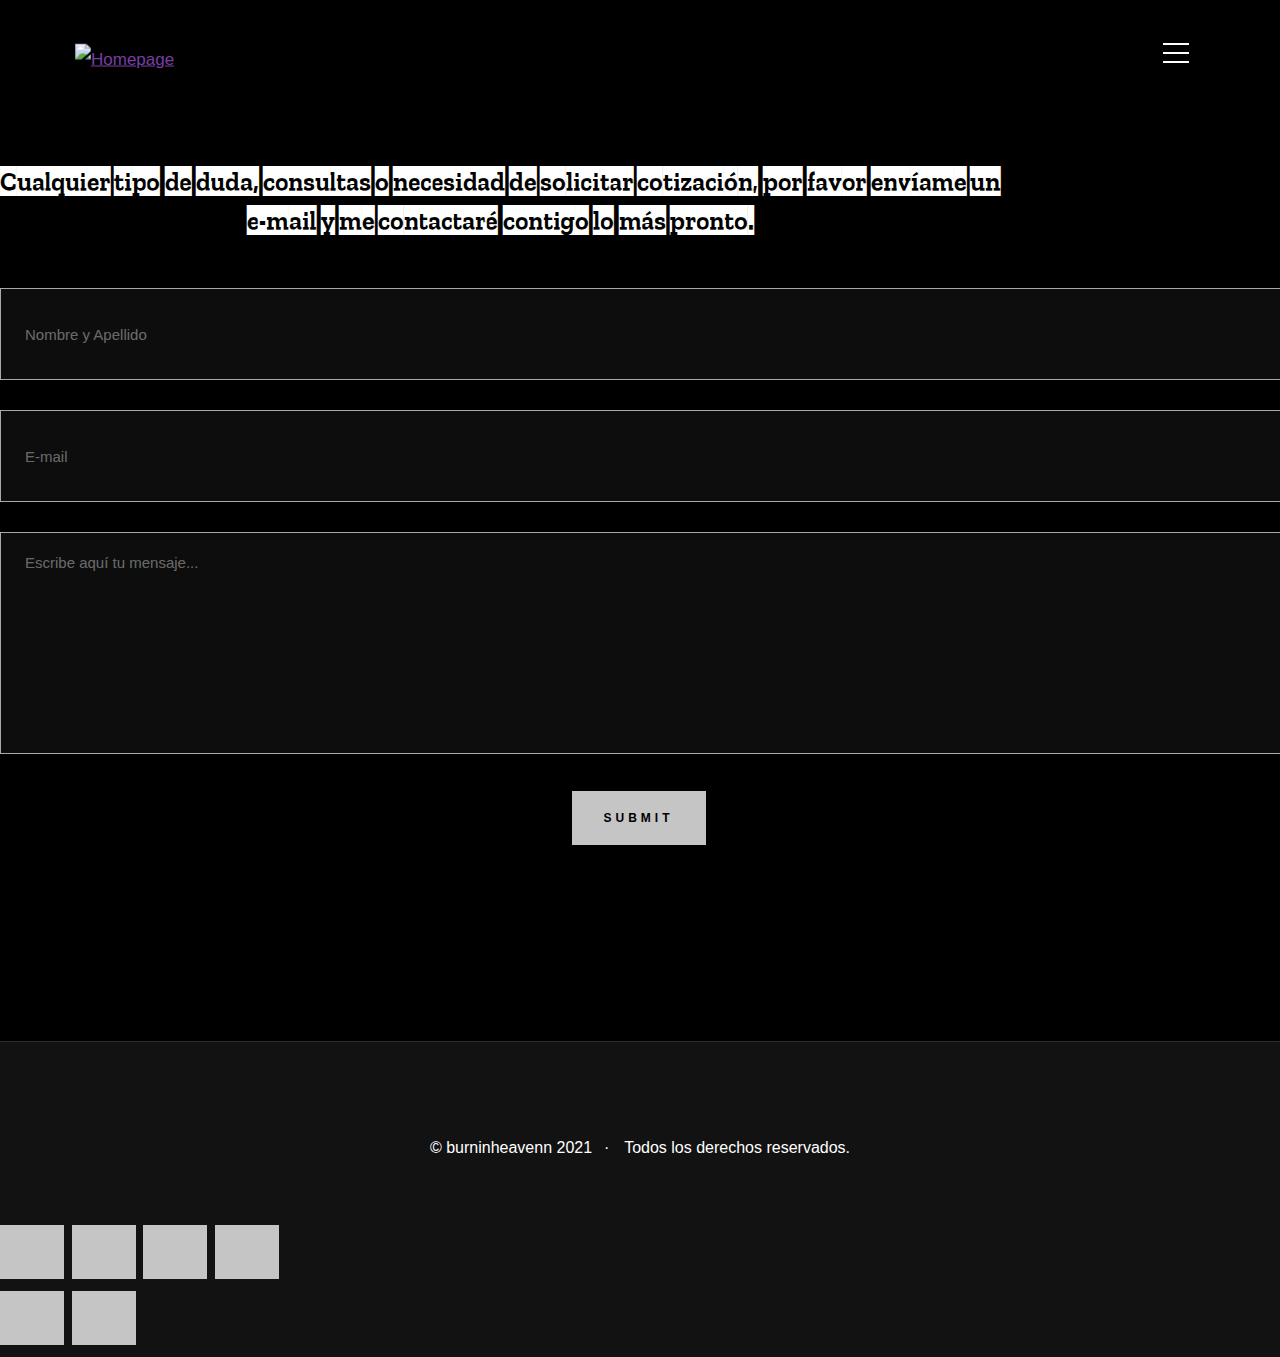
==== commit d9808140: "Ajustes2.0" ====
--- a/contact.html
+++ b/contact.html
@@ -28,8 +28,8 @@
     <link rel="shortcut icon" href="#" type="image/x-icon">
     <link rel="icon" href="#" type="image/x-icon">
     <link rel="preconnect" href="https://fonts.gstatic.com"> 
-    <link href="https://fonts.googleapis.com/css2?family=Playfair+Display:ital,wght@0,400;0,500;0,600;0,700;0,800;0,900;1,400;1,500;1,600;1,700;1,800;1,900&display=swap" rel="stylesheet"> 
-
+    <link rel="preconnect" href="https://fonts.gstatic.com">
+    <link href="https://fonts.googleapis.com/css2?family=Zilla+Slab+Highlight:wght@400;700&display=swap" rel="stylesheet">
 </head>
 
 
--- a/css/main.css
+++ b/css/main.css
@@ -116,7 +116,7 @@
  * 
  * ------------------------------------------------------------------- */
 h1, h2, h3, h4, h5, h6, .h1, .h2, .h3, .h4, .h5, .h6 {
-  font-family: "Playfair Display", sans-serif;
+  font-family: 'Zilla Slab Highlight', cursive;
   font-weight: 600;
   color: #FFFFFF;
   text-rendering: optimizeLegibility;
@@ -1425,7 +1425,7 @@
  * ## display headings
  * ------------------------------------------------------------------- */
 .display-1 {
-  font-family: "Playfair Display", sans-serif;
+  font-family: 'Zilla Slab Highlight', cursive;
   font-weight: 600;
   font-size: 2.6rem;
   line-height: 1.5;
@@ -1435,7 +1435,7 @@
 }
 
 .subhead {
-  font-family: "Playfair Display", sans-serif;
+  font-family: 'Zilla Slab Highlight', cursive;
   font-weight: 600;
   font-size: 1.8rem;
   line-height: 1.333;
@@ -1566,7 +1566,7 @@
 }
 
 .portfolio_item_header p{
-  font-size: 13px;
+  font-size: 15px;
 }
 
 .portfolio_item_header0{
@@ -1784,7 +1784,7 @@
 
 .header-nav h3 {
   display: inline-block;
-  font-family: "Playfair Display", sans-serif;
+  font-family: 'Zilla Slab Highlight', cursive;
   font-weight: 700;
   font-size: 12px;
   line-height: 1.25;
@@ -1827,7 +1827,7 @@
 }
 
 .header-nav__list {
-  font-family: "Playfair Display", sans-serif;
+  font-family: 'Zilla Slab Highlight', cursive;
   font-weight: 600;
   font-size: 2.8rem;
   line-height: 1.286;
@@ -1851,7 +1851,7 @@
   display: block;
   content: counter(ctr, decimal-leading-zero) ".";
   counter-increment: ctr;
-  font-family: "Playfair Display", sans-serif;
+  font-family: 'Zilla Slab Highlight', cursive;
   font-size: 11px;
   color: rgba(255, 255, 255, 0.25);
   -webkit-transition: all 0.5s ease-in-out;
@@ -1967,7 +1967,7 @@
   width: 48px;
   height: 45px;
   line-height: 45px;
-  font-family: "Playfair Display", sans-serif;
+  font-family: 'Zilla Slab Highlight', cursive;
   font-weight: 600;
   font-size: 13px;
   text-transform: uppercase;
@@ -2204,7 +2204,7 @@
 
 .home-content h1 {
   padding-top: 13%;
-  font-family: "Playfair Display", sans-serif;
+  font-family: 'Zilla Slab Highlight', cursive;
   font-weight: 700;
   font-size: 12rem;
   line-height: 1;
@@ -2216,7 +2216,7 @@
 
 .home-content h3 {
   margin-top: 1.2rem;
-  font-family: "Nunito Sans", sans-serif;
+  font-family: 'Zilla Slab Highlight', cursive;
   font-weight: 300;
   font-size: 3.8rem;
   line-height: 1.342;
@@ -2854,7 +2854,7 @@
   content: counter(ctr);
   counter-increment: ctr;
   display: block;
-  font-family: "Playfair Display", sans-serif;
+  font-family: 'Zilla Slab Highlight', cursive;
   font-size: 2.1rem;
   font-weight: 700;
   text-align: center;
@@ -3960,7 +3960,7 @@
   color: #FFFFFF;
   background-color: #800000;
   text-align: center;
-  font-family: "Playfair Display", sans-serif;
+  font-family: 'Zilla Slab Highlight', cursive;
   font-weight: 700;
   font-size: 13px;
   text-transform: uppercase;
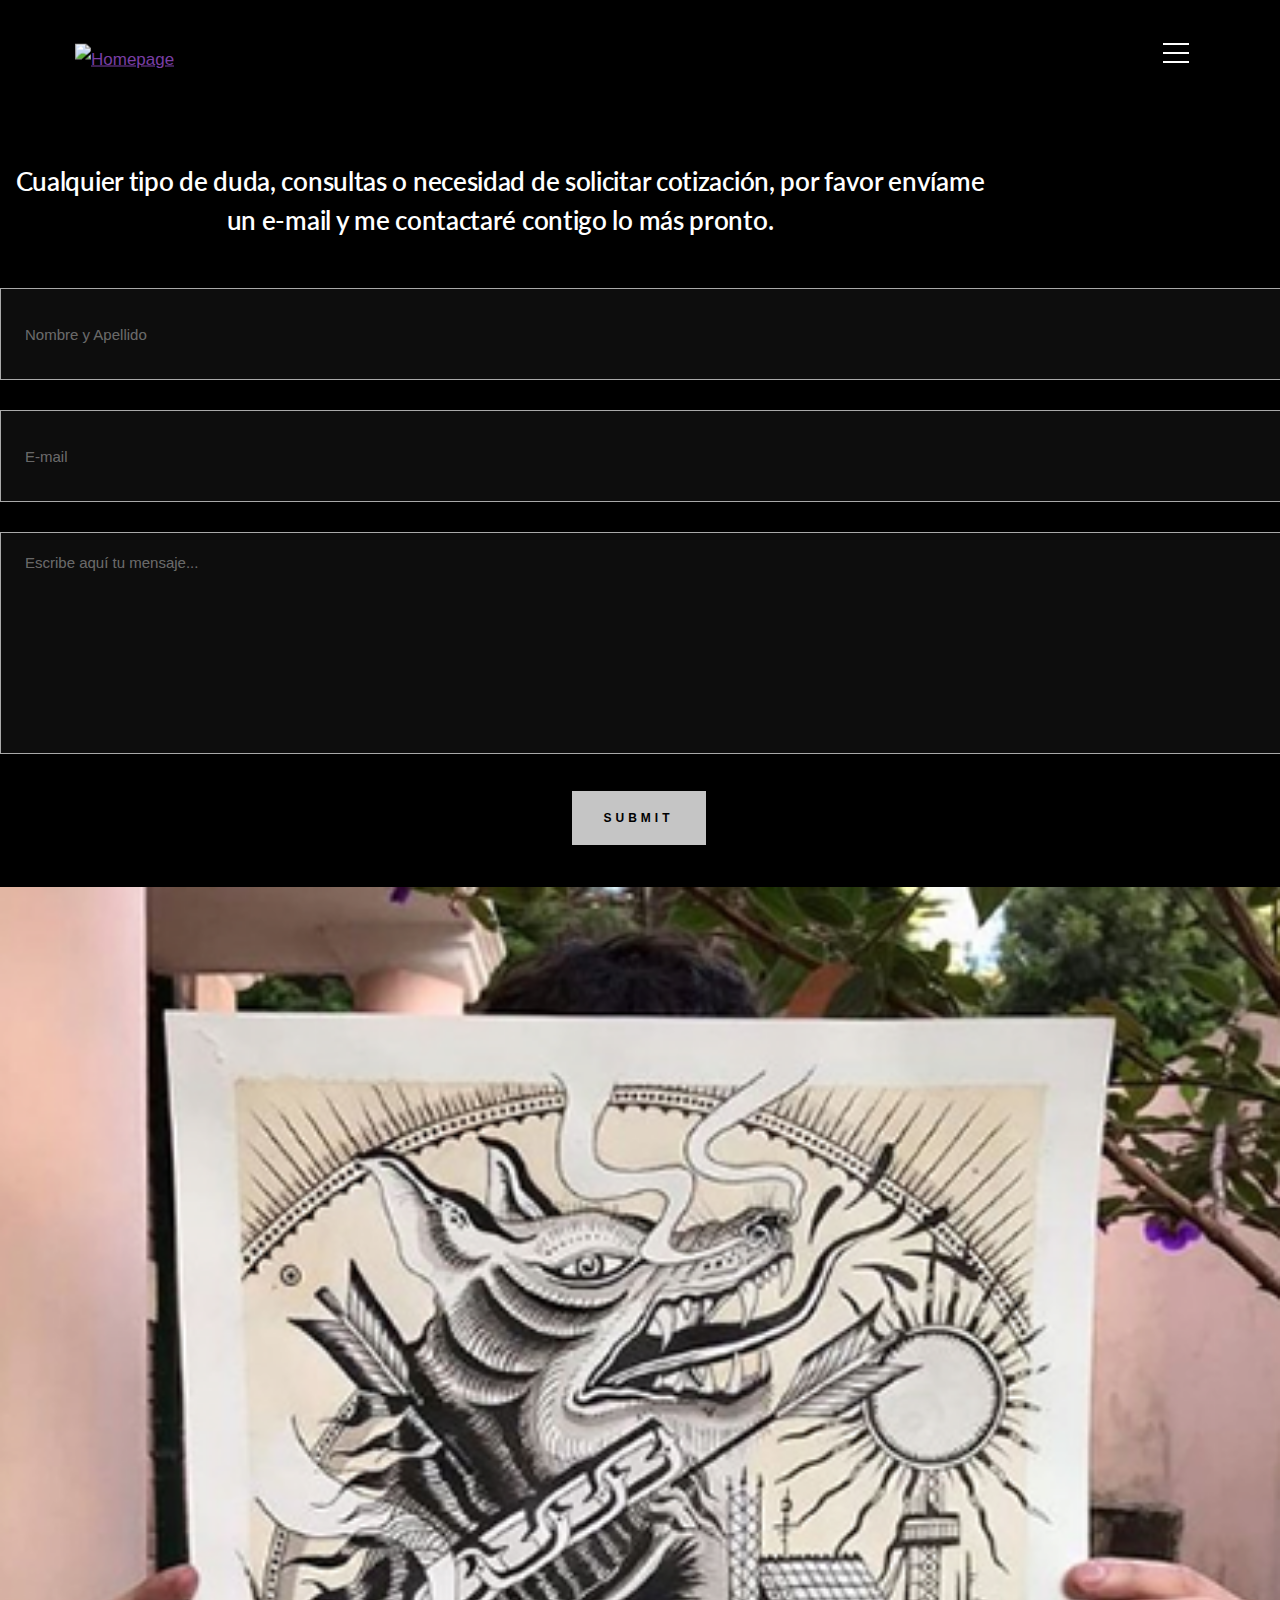
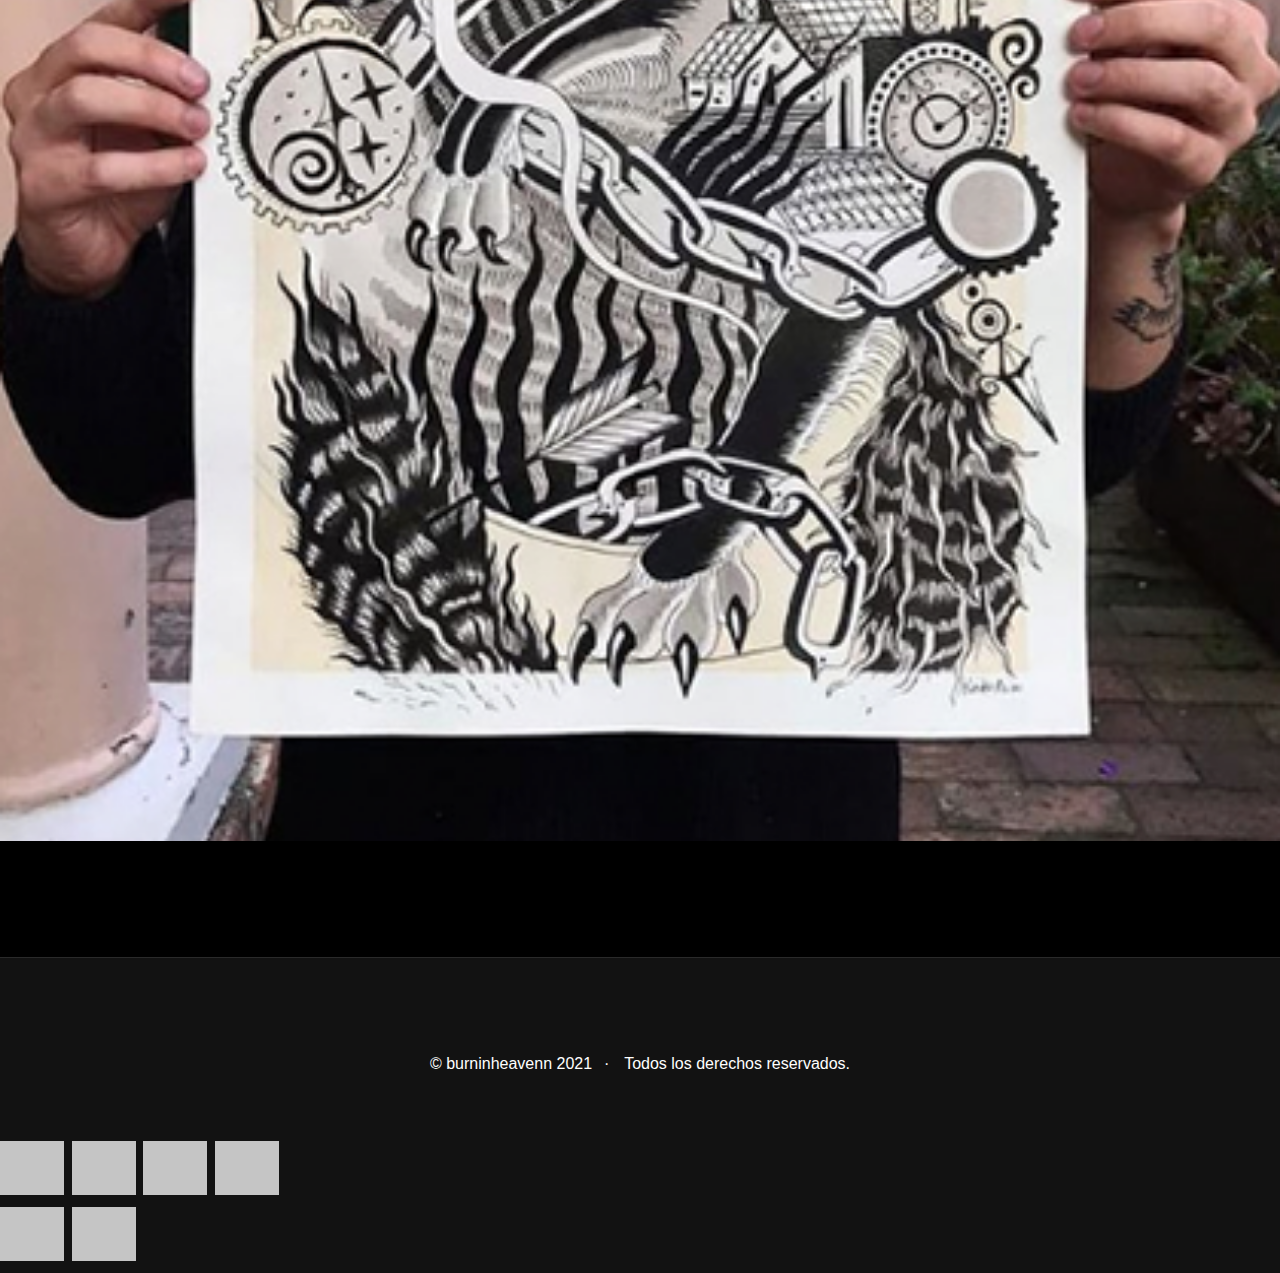
==== commit c3a1f105: "Ajustes2.1" ====
--- a/contact.html
+++ b/contact.html
@@ -29,7 +29,8 @@
     <link rel="icon" href="#" type="image/x-icon">
     <link rel="preconnect" href="https://fonts.gstatic.com"> 
     <link rel="preconnect" href="https://fonts.gstatic.com">
-    <link href="https://fonts.googleapis.com/css2?family=Zilla+Slab+Highlight:wght@400;700&display=swap" rel="stylesheet">
+    <link rel="preconnect" href="https://fonts.gstatic.com">
+<link href="https://fonts.googleapis.com/css2?family=Lato:wght@100;300;400;700;900&display=swap" rel="stylesheet">
 </head>
 
 
@@ -112,7 +113,7 @@
                 </form>
             </div>
             <div class="col-six">
-                <img style="width: 100%;" src="./images/portfolio/nestor/proyectosPersonales/th3.png" alt="">
+                <img style="width: 100%;" src="./images/fotocontacto.png" alt="">
             </div>
         </div>
 
--- a/css/main.css
+++ b/css/main.css
@@ -116,7 +116,7 @@
  * 
  * ------------------------------------------------------------------- */
 h1, h2, h3, h4, h5, h6, .h1, .h2, .h3, .h4, .h5, .h6 {
-  font-family: 'Zilla Slab Highlight', cursive;
+  font-family: 'Lato', sans-serif;
   font-weight: 600;
   color: #FFFFFF;
   text-rendering: optimizeLegibility;
@@ -1425,7 +1425,7 @@
  * ## display headings
  * ------------------------------------------------------------------- */
 .display-1 {
-  font-family: 'Zilla Slab Highlight', cursive;
+  font-family: 'Lato', sans-serif;
   font-weight: 600;
   font-size: 2.6rem;
   line-height: 1.5;
@@ -1435,7 +1435,7 @@
 }
 
 .subhead {
-  font-family: 'Zilla Slab Highlight', cursive;
+  font-family: 'Lato', sans-serif;
   font-weight: 600;
   font-size: 1.8rem;
   line-height: 1.333;
@@ -1579,6 +1579,10 @@
 
 .portfolio_item_header2{
   background-image:url(/images/portfolio/nestor/superficieSimbolica/zoom2.png);
+}
+
+.portfolio_item_header3{
+  background-image:url(/images/portfolio/nestor/camisetas/zoom4.jpeg);
 }
 
 
@@ -1784,7 +1788,7 @@
 
 .header-nav h3 {
   display: inline-block;
-  font-family: 'Zilla Slab Highlight', cursive;
+  font-family: 'Lato', sans-serif;
   font-weight: 700;
   font-size: 12px;
   line-height: 1.25;
@@ -1827,7 +1831,7 @@
 }
 
 .header-nav__list {
-  font-family: 'Zilla Slab Highlight', cursive;
+  font-family: 'Lato', sans-serif;
   font-weight: 600;
   font-size: 2.8rem;
   line-height: 1.286;
@@ -1851,7 +1855,7 @@
   display: block;
   content: counter(ctr, decimal-leading-zero) ".";
   counter-increment: ctr;
-  font-family: 'Zilla Slab Highlight', cursive;
+  font-family: 'Lato', sans-serif;
   font-size: 11px;
   color: rgba(255, 255, 255, 0.25);
   -webkit-transition: all 0.5s ease-in-out;
@@ -1967,7 +1971,7 @@
   width: 48px;
   height: 45px;
   line-height: 45px;
-  font-family: 'Zilla Slab Highlight', cursive;
+  font-family: 'Lato', sans-serif;
   font-weight: 600;
   font-size: 13px;
   text-transform: uppercase;
@@ -2204,7 +2208,7 @@
 
 .home-content h1 {
   padding-top: 13%;
-  font-family: 'Zilla Slab Highlight', cursive;
+  font-family: 'Lato', sans-serif;
   font-weight: 700;
   font-size: 12rem;
   line-height: 1;
@@ -2216,7 +2220,7 @@
 
 .home-content h3 {
   margin-top: 1.2rem;
-  font-family: 'Zilla Slab Highlight', cursive;
+  font-family: 'Lato', sans-serif;
   font-weight: 300;
   font-size: 3.8rem;
   line-height: 1.342;
@@ -2854,7 +2858,7 @@
   content: counter(ctr);
   counter-increment: ctr;
   display: block;
-  font-family: 'Zilla Slab Highlight', cursive;
+  font-family: 'Lato', sans-serif;
   font-size: 2.1rem;
   font-weight: 700;
   text-align: center;
@@ -3924,9 +3928,9 @@
   padding-top: 9rem;
   padding-bottom: 6rem;
   color: white;
-  background-image: url(/images/footer.png);
+  background-image: url(/images/portfolio/nestor/camisetas/zoom2.jpeg);
   background-attachment: fixed;
-  background-position: center center;
+  background-position: top center;
   background-size: cover;
   border-top: 1px solid rgba(255, 255, 255, 0.1);
   text-align: center;
@@ -3960,7 +3964,7 @@
   color: #FFFFFF;
   background-color: #800000;
   text-align: center;
-  font-family: 'Zilla Slab Highlight', cursive;
+  font-family: 'Lato', sans-serif;
   font-weight: 700;
   font-size: 13px;
   text-transform: uppercase;
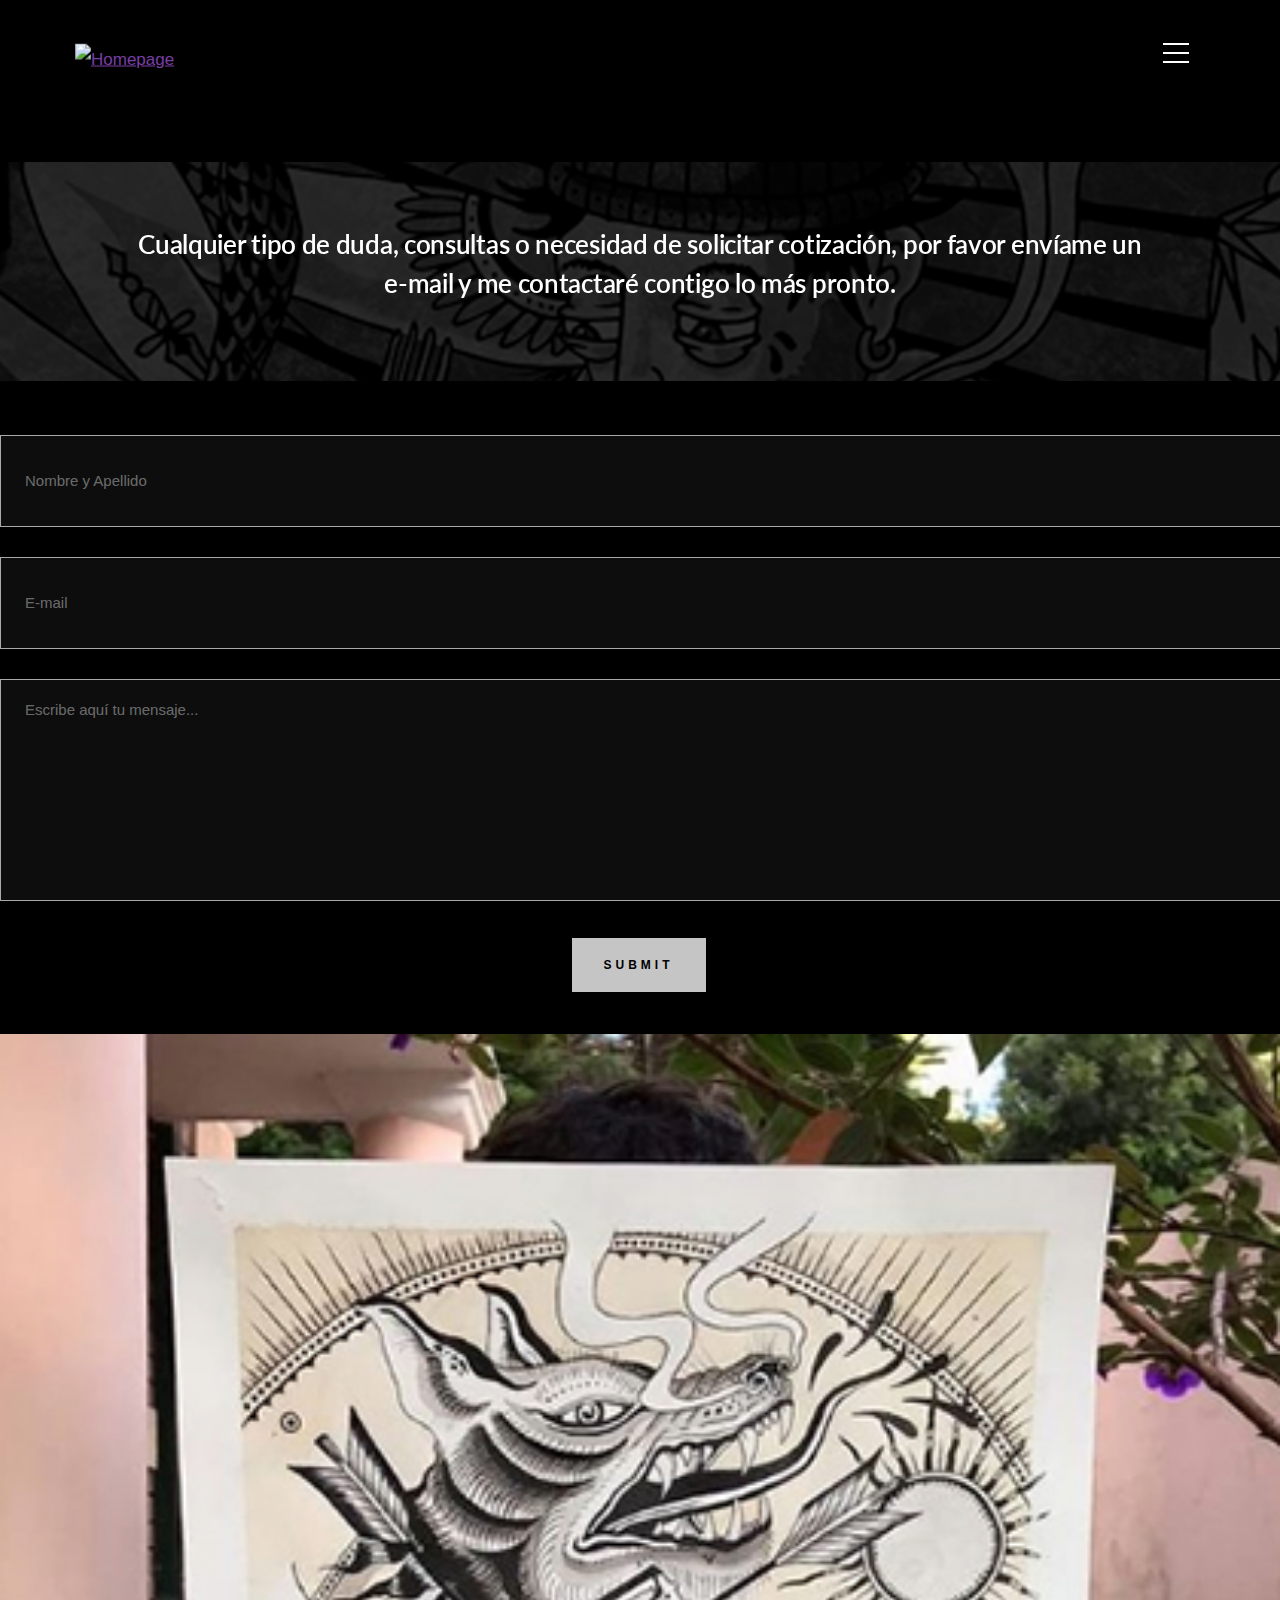
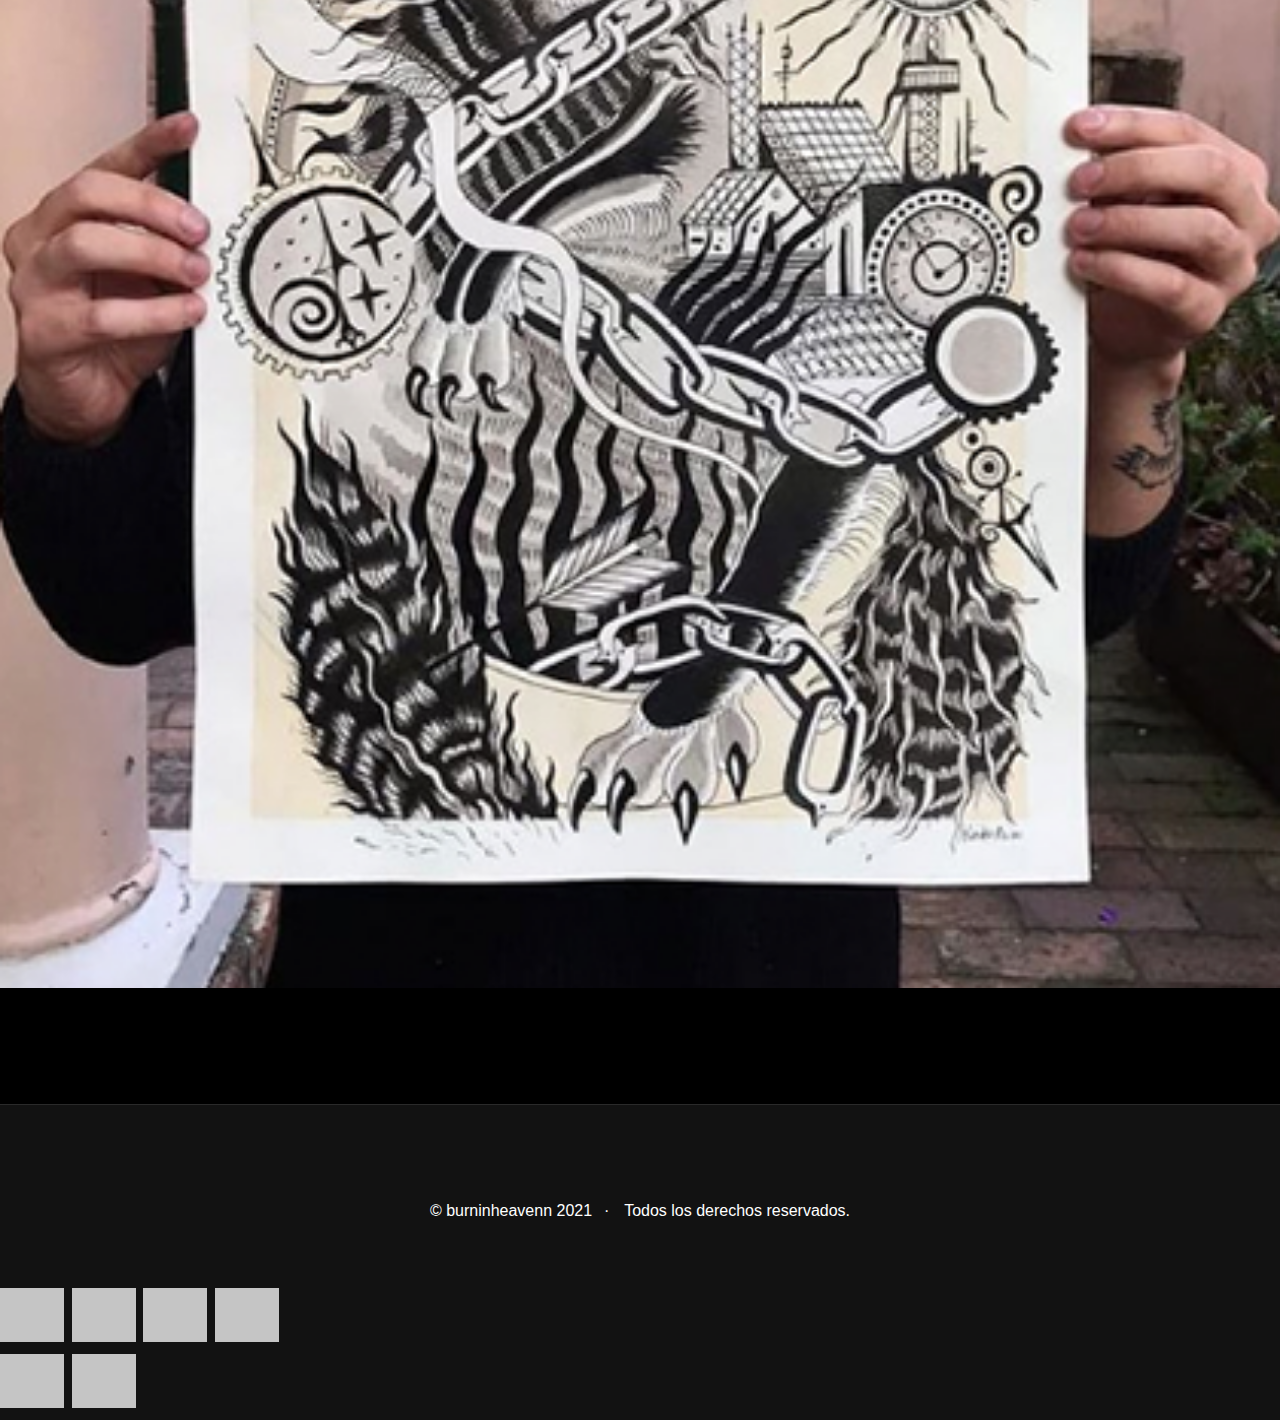
==== commit 4b697874: "Ajuste Contacto y grayscale" ====
--- a/contact.html
+++ b/contact.html
@@ -97,13 +97,14 @@
     <section id="contact" class="s-contact target-section">
 
 
-        <div class="row section-header narrow" data-aos="fade-up">
-            <div class="col-full">
-                <h1 class="display-1">Cualquier tipo de duda, consultas o necesidad de solicitar cotización, por favor envíame un e-mail y me contactaré contigo lo más pronto.</h1>
-            </div>
-        </div> 
+            <div class="portfolio_item_header portfolio_item_header5 target-section" data-aos="fade-up">
+                <div><br>
+                    <h1 class="display-1">Cualquier tipo de duda, consultas o necesidad de solicitar cotización, por favor envíame un e-mail y me contactaré contigo lo más pronto.</h1>
+                </div>
+            </div> 
 
         <div class="row contact-main" data-aos="fade-up">
+            <br>
             <div class="col-six">
                 <form action="">
                     <input type="text" placeholder="Nombre y Apellido">
--- a/css/main.css
+++ b/css/main.css
@@ -1585,6 +1585,14 @@
   background-image:url(/images/portfolio/nestor/camisetas/zoom4.jpeg);
 }
 
+.portfolio_item_header4{
+  background-image:url(/images/portfolio/nestor/tatuajes/zoom1.jpg);
+}
+
+.portfolio_item_header5{
+  background-image:url(/images/portfolio/nestor/superficieSimbolica/zoom3.png);
+}
+
 
 
 
@@ -3139,7 +3147,6 @@
   font-family: "Nunito Sans", sans-serif;
   text-transform: uppercase;
   font-size: 14px;
-  color: darkgray;
   letter-spacing: 2px;
 }
 
@@ -3414,6 +3421,49 @@
   padding: 0 1.5rem;
 }
 
+.portfolioItem{
+  position: relative;
+}
+
+.textOverlay{
+  position: absolute;
+  height: 60px;
+  display: flex;
+  flex-direction: column;
+  z-index: 99;
+  top: 45%;
+  width: 100%;
+  color: transparent;
+  background-color: transparent;
+  transition: 0.2s;
+}
+
+.textOverlay h3{
+  padding-top: 20px;
+  color: transparent;
+  transition: 0.2s;
+}
+
+.portfolioItem img{
+  transition: 0.5s;
+  filter:grayscale(100%);
+}
+
+.portfolioItem:hover img{
+  transition: 0.5s;
+  filter:grayscale(0%);
+}
+
+.portfolioItem:hover .textOverlay{
+  background-color: black;
+  transition: 0.3s;
+}
+
+.portfolioItem:hover .textOverlay h3{
+  color: darkgray;
+  transition: 0.7s;
+}
+
 /* ------------------------------------------------------------------- 
  * responsive:
  * clients
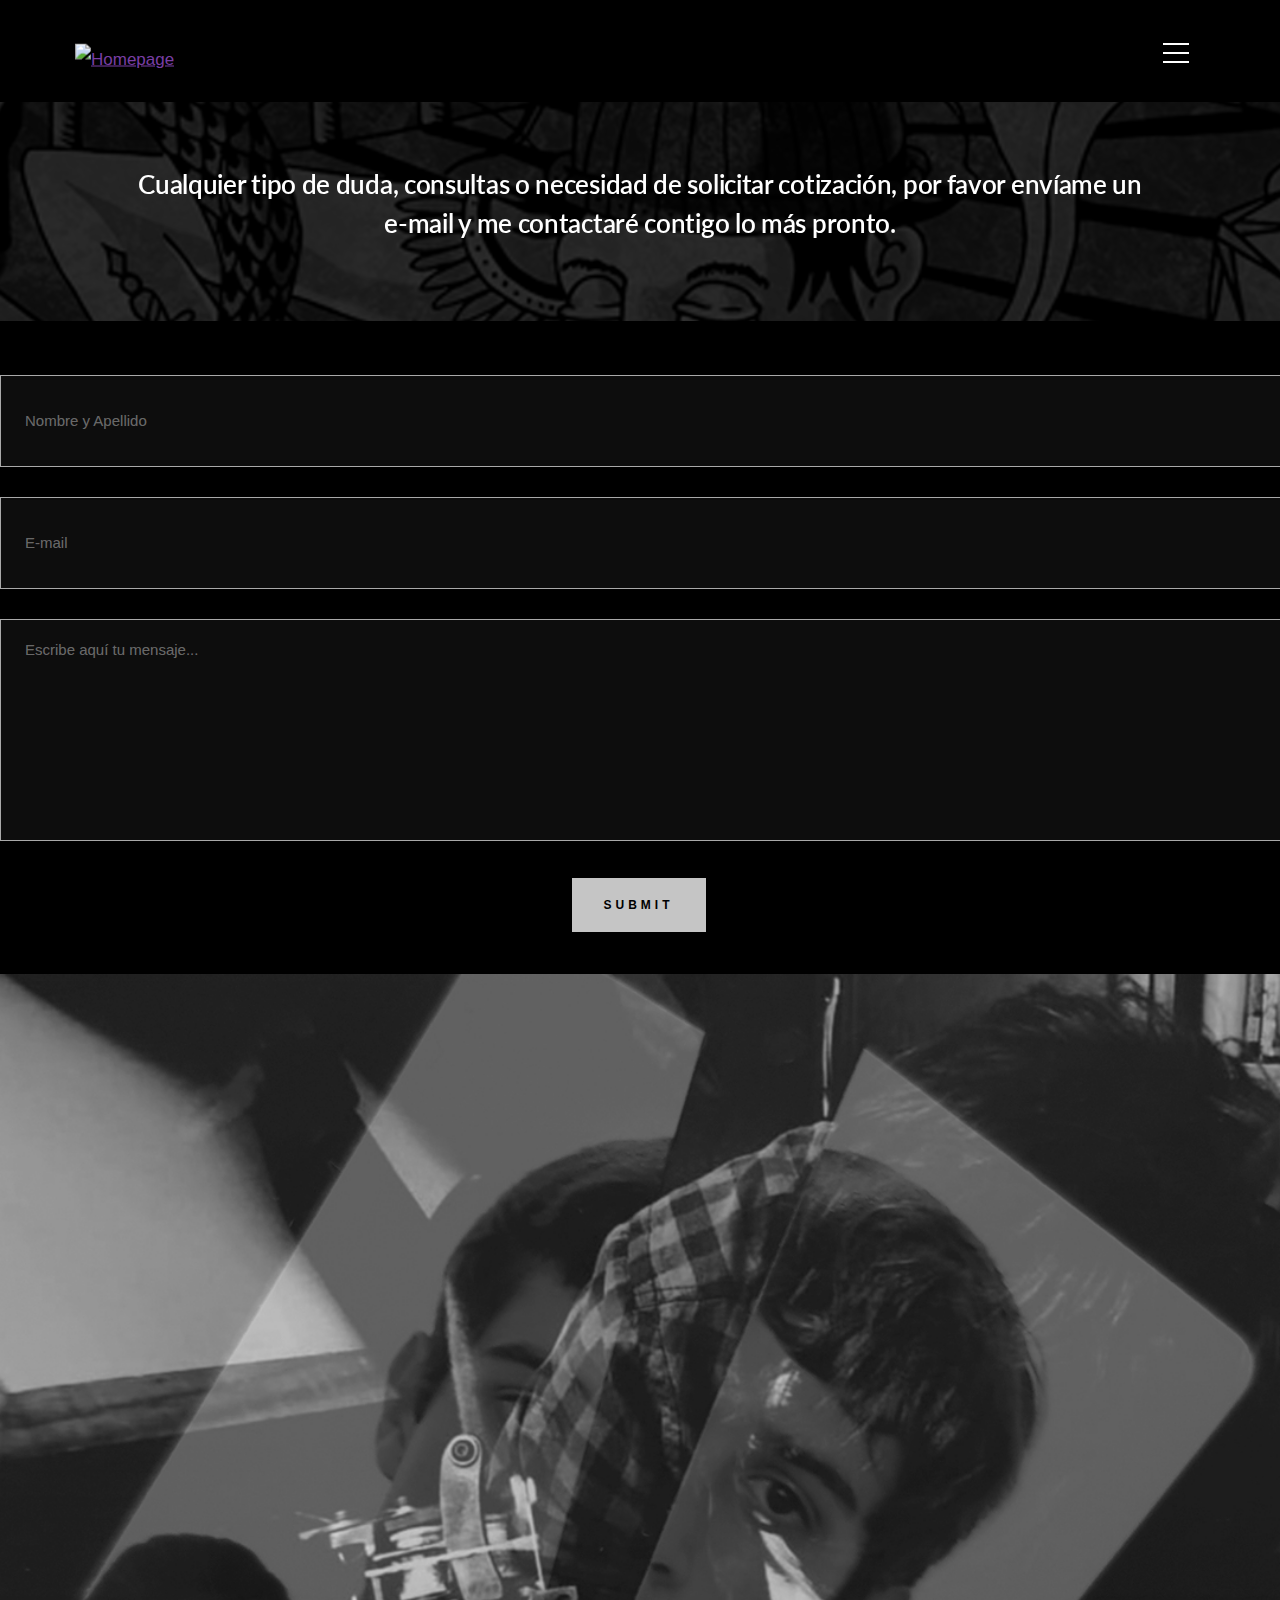
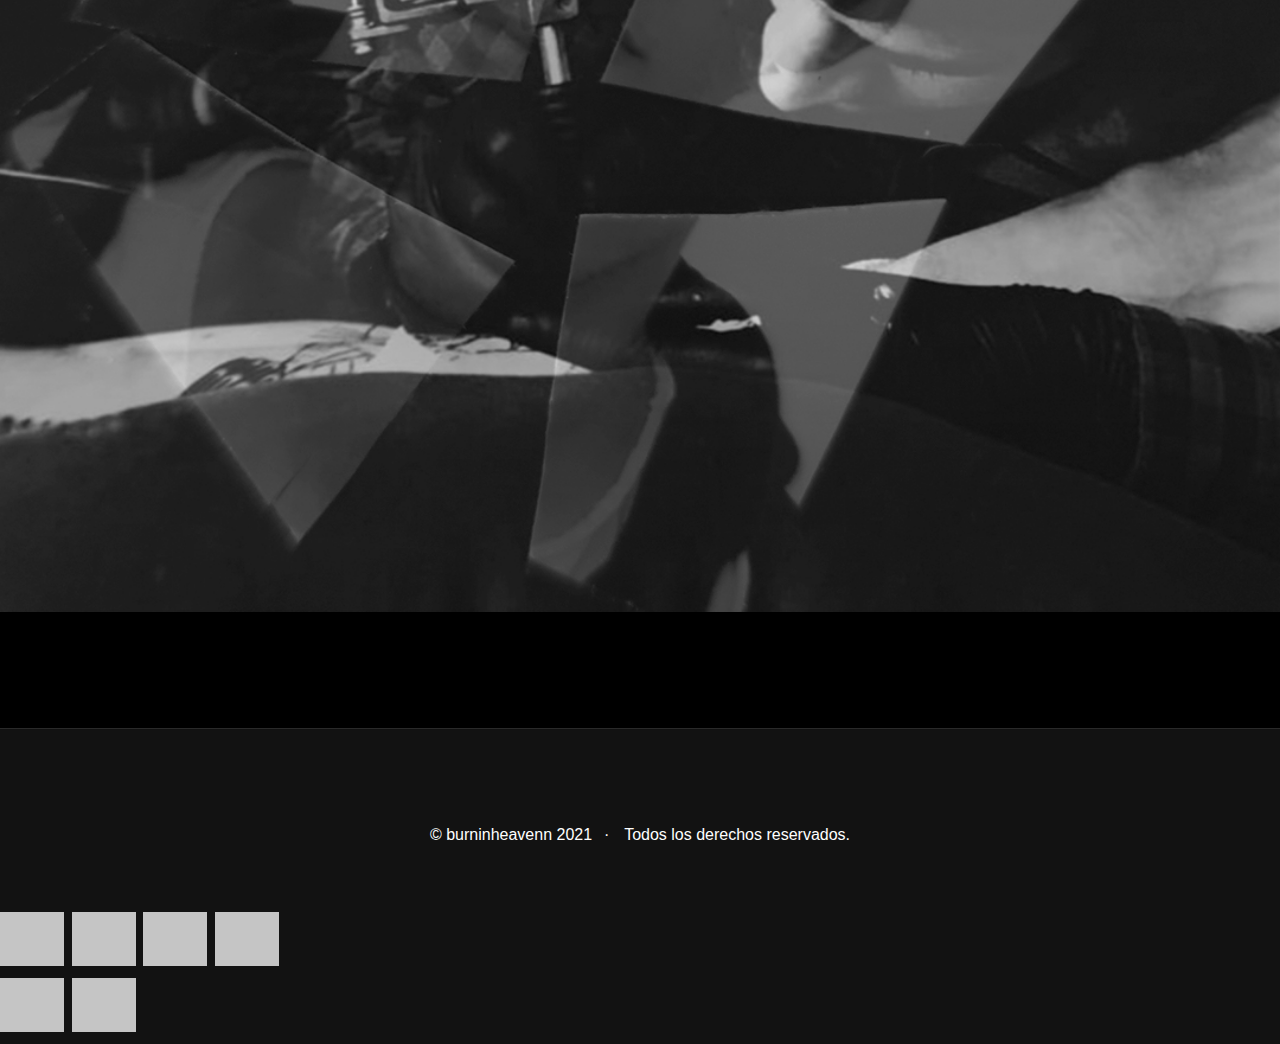
==== commit fb1a2fec: "Commit preentrega" ====
--- a/contact.html
+++ b/contact.html
@@ -114,7 +114,7 @@
                 </form>
             </div>
             <div class="col-six">
-                <img style="width: 100%;" src="./images/fotocontacto.png" alt="">
+                <img style="width: 100%;" src="./images/portfolio/fotoportafolio.jpg" alt="">
             </div>
         </div>
 
--- a/css/main.css
+++ b/css/main.css
@@ -1464,9 +1464,9 @@
 .rowBotonVolver button{
   margin-top: 40px;
   max-width: 300px;
-  border: 1px solid darkgray;
+  border: 1px solid black;
   background-color: transparent;
-  color: darkgray;
+  color: black;
   transition: 0.3s;
 }
 
@@ -2836,6 +2836,49 @@
 
 }
 
+.paleta1{
+  margin-bottom: 40px;
+  display: flex;
+  justify-content: center;
+  align-items: center;
+}
+
+.paleta1 h3{
+  color: black;
+  font-weight: 300;
+  font-size: 18px;
+  text-transform: uppercase;
+  margin-top: 20px;
+  margin-right: 30px;
+}
+
+.colores{
+  display: flex;
+  flex-direction: row;
+}
+
+.paleta1Color{
+  width: 40px;
+  height: 40px;
+  border-radius: 40px;
+  margin: 0 5px;
+}
+
+.paleta1Color1{
+  background-color: rgb(254,209,161);
+}
+.paleta1Color2{
+  background-color: rgb(254,140,56);
+}
+.paleta1Color3{
+  background-color: rgb(60,111,55);
+}
+.paleta1Color4{
+  background-color: rgb(75,40,15);
+}
+.paleta1Color5{
+  background-color: rgb(254,71,35);
+}
 
 /* ===================================================================
  * # about
@@ -2895,6 +2938,24 @@
   padding-left: 30px;
 }
 
+
+.video-responsive {
+	height: 0;
+	overflow: hidden;
+	padding-bottom: 56.25%;
+	padding-top: 30px;
+	position: relative;
+  margin: 0 8%;
+	}
+.video-responsive iframe, .video-responsive object, .video-responsive embed {
+	height: 100%;
+	left: 0;
+	position: absolute;
+	top: 0;
+	width: 100%;
+	}
+
+
 /* ------------------------------------------------------------------- 
  * responsive:
  * about
@@ -2945,6 +3006,7 @@
     padding: 0 10px;
   }
 
+
 }
 
 @media only screen and (max-width:400px) {
@@ -3104,7 +3166,6 @@
  * ------------------------------------------------------------------- */
 .s-works {
   padding-top: 10rem;
-  padding-bottom: 18rem;
   position: relative;
 }
 
@@ -3113,7 +3174,6 @@
  * ## bricks/masonry
  * ------------------------------------------------------------------- */
 .masonry-wrap {
-  margin-top: 7.2rem;
   max-width: 1100px;
   position: relative;
 }
@@ -3367,59 +3427,6 @@
 }
 
 
-/* ===================================================================
- * # clients
- *
- * ------------------------------------------------------------------- */
-.s-clients {
-  padding-top: 16.2rem;
-  padding-bottom: 15rem;
-  position: relative;
-}
-
-.s-clients .grid-overlay {
-  border-right: 1px solid rgba(255, 255, 255, 0.05);
-  border-left: 1px solid rgba(255, 255, 255, 0.05);
-}
-
-.s-clients .grid-overlay > div,
-.s-clients .grid-overlay::before,
-.s-clients .grid-overlay::after {
-  background-color: rgba(255, 255, 255, 0.05);
-}
-
-.section-header,
-.clients-wrap,
-.clients {
-  z-index: 3;
-}
-
-.clients-wrap {
-  margin-top: 6rem;
-}
-
-.clients {
-  list-style: none;
-  text-align: center;
-  margin-left: 0;
-  font-weight: 700;
-  font-size: 4.5rem;
-  position: relative;
-}
-
-.clients a {
-  color: rgba(255, 255, 255, 0.15);
-}
-
-.clients a:hover,
-.clients a:focus {
-  color: #793ea5;
-}
-
-.clients li {
-  display: inline-block;
-  padding: 0 1.5rem;
-}
 
 .portfolioItem{
   position: relative;
@@ -3759,7 +3766,7 @@
  *
  * ------------------------------------------------------------------- */
 .s-contact {
-  padding-top: 16.2rem;
+  padding-top: 10.2rem;
   padding-bottom: 10rem;
   background-color: black;
   color: rgba(255, 255, 255, 0.6);
@@ -3833,6 +3840,22 @@
   margin-right: 15px;
   padding-left: 0;
   display: inline-block;
+}
+
+
+.contenedorw{
+  width: 100%;
+  background-color: white;
+  padding-bottom: 18rem;
+  padding-top: 7.2rem;
+}
+
+
+.contenedorb{
+  width: 100%;
+  background-color: black;
+  padding-bottom: 18rem;
+  padding-top: 7.2rem;
 }
 
 .contact-social li a {
